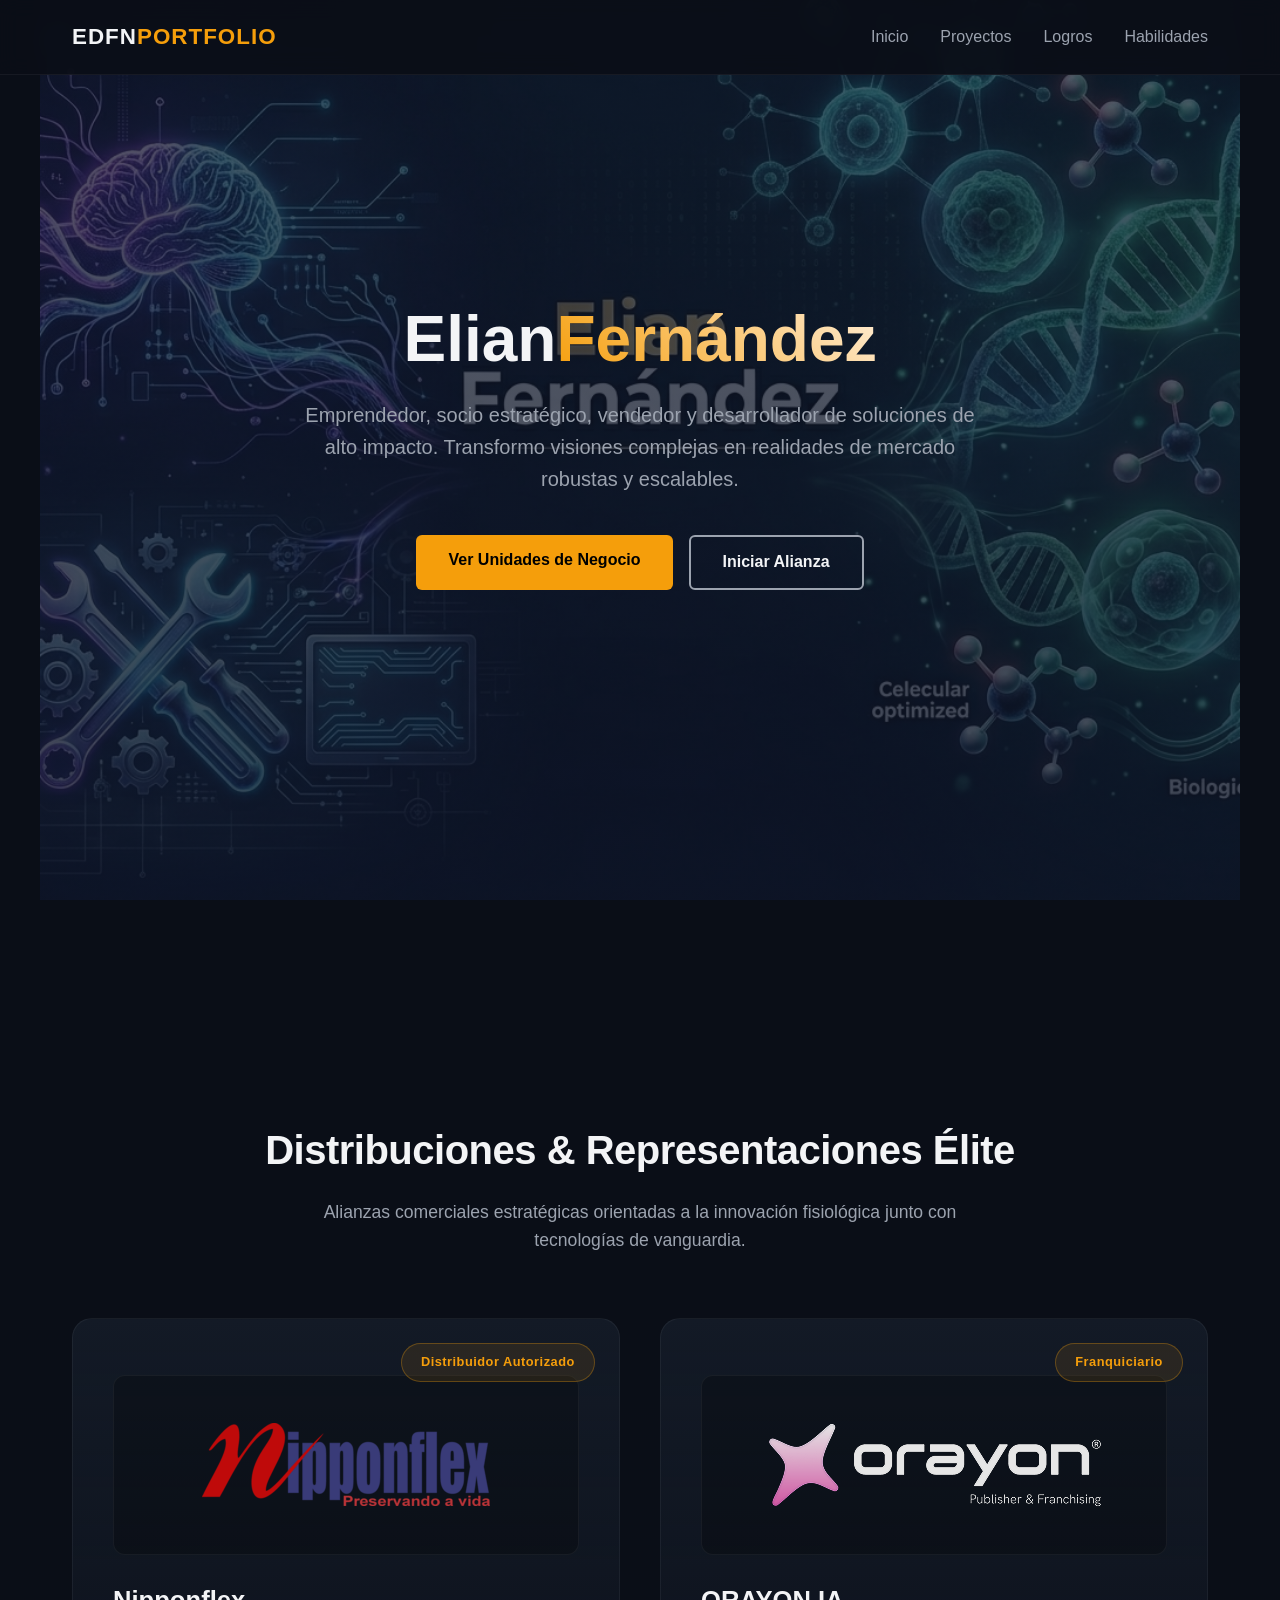
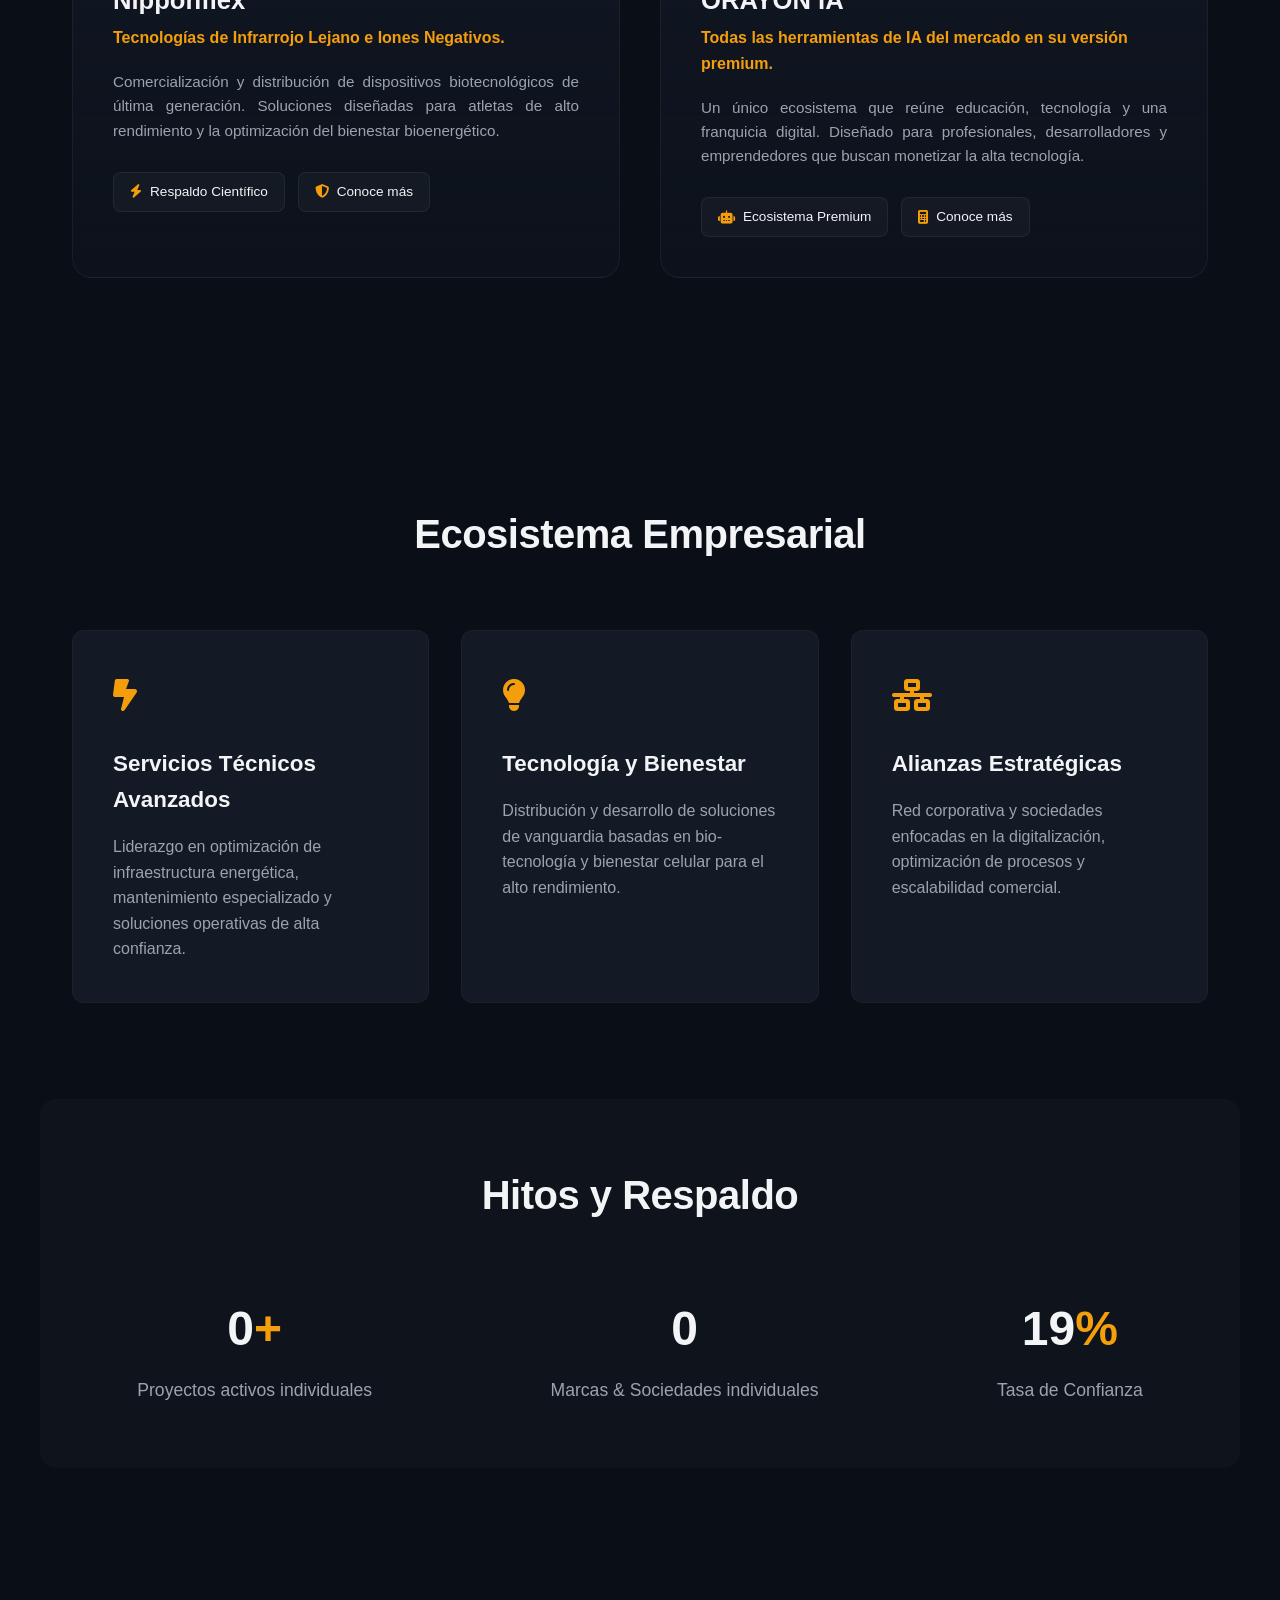
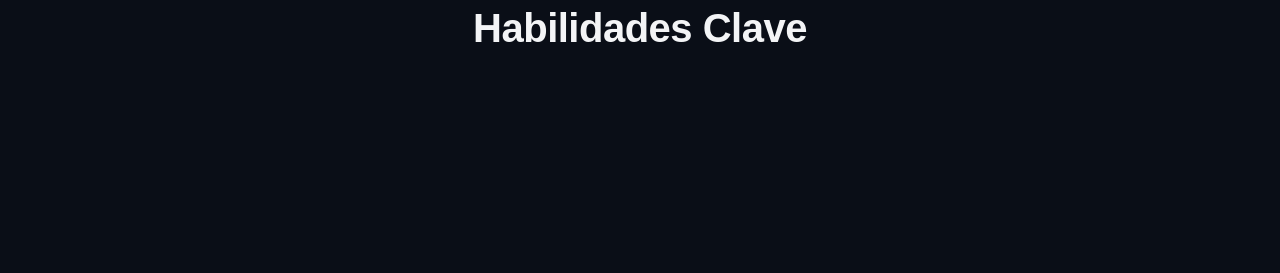
==== index.html @ 94206154 "Add files via upload" ====
<!DOCTYPE html>
<html lang="es">
<head>
    <meta charset="UTF-8">
    <meta name="viewport" content="width=device-width, initial-scale=1.0">
    <title>EDFN | INICIO</title>
    <link rel="stylesheet" href="style.css">
    <!-- Iconos confiables y limpios -->
    <link rel="stylesheet" href="https://cdnjs.cloudflare.com/ajax/libs/font-awesome/6.4.0/css/all.min.css">
</head>
<body>

    <!-- Navegación Fija -->
    <nav class="navbar">
        <div class="nav-container">
            <a href="#" class="logo">EDFN<span>PORTFOLIO</span></a>
            <ul class="nav-links">
                <li><a href="#inicio">Inicio</a></li>
                <li><a href="#proyectos">Proyectos</a></li>
                <li><a href="#logros">Logros</a></li>
                <li><a href="#habilidades">Habilidades</a></li>
            </ul>
        </div>
    </nav>

    <!-- Sección Hero (Inicio) -->
    <header id="inicio" class="hero section">
        <div class="hero-content scroll-reveal">
            <h1>Elian<span class="text-gradient">Fernández</span> </h1>
            <p>Emprendedor, socio estratégico, vendedor y desarrollador de soluciones de alto impacto. Transformo visiones complejas en realidades de mercado robustas y escalables.</p>
            <div class="hero-buttons">
                <a href="#distribuciones" class="btn btn-primary">Ver Unidades de Negocio</a>
                <a href="#contacto" class="btn btn-secondary">Iniciar Alianza</a>
            </div>
        </div>
           </header>

        <!-- Sección Distribuciones y Franquicias Corporativas -->
    <section id="distribuciones" class="section">
    <h2 class="section-title scroll-reveal">Distribuciones & Representaciones Élite</h2>
    <p class="section-subtitle scroll-reveal">Alianzas comerciales estratégicas orientadas a la innovación fisiológica junto con tecnologías de vanguardia.</p>
    
    <div class="brands-grid-horizontal">
        
        <a href="nipponflex.html" class="brand-card-premium scroll-reveal" title="Ver más sobre Nipponflex">
            <div class="brand-badge">Distribuidor Autorizado</div>
            <div class="brand-media-box">
                <img src="nipponflex logo.png" alt="Logotipo Nipponflex" class="brand-logo-img">
            </div>
            <div class="brand-content-box">
                <h3>Nipponflex</h3>
                <p class="brand-tagline">Tecnologías de Infrarrojo Lejano e Iones Negativos.</p>
                <p class="brand-description">
                    Comercialización y distribución de dispositivos biotecnológicos de última generación. Soluciones diseñadas para atletas de alto rendimiento y la optimización del bienestar bioenergético.
                </p>
                <div class="brand-features">
                    <span><i class="fa-solid fa-bolt"></i> Respaldo Científico</span>
                    <span><i class="fa-solid fa-shield-halved"></i>Conoce más</span>
                </div>
            </div>
        </a>

        <a href="orayon-ia.html" class="brand-card-premium scroll-reveal" title="Ver más sobre ORAYON IA">
            <div class="brand-badge">Franquiciario</div>
            <div class="brand-media-box">
                <img src="Orayon logo.png" alt="Logotipo ORAYON IA" class="brand-logo-img">
            </div>
            <div class="brand-content-box">
                <h3>ORAYON IA</h3>
                <p class="brand-tagline">Todas las herramientas de IA del mercado en su versión premium.</p>
                <p class="brand-description">
                    Un único ecosistema que reúne educación, tecnología y una franquicia digital. Diseñado para profesionales, desarrolladores y emprendedores que buscan monetizar la alta tecnología.
                </p>
                <div class="brand-features">
                    <span><i class="fa-solid fa-robot"></i> Ecosistema Premium</span>
                    <span><i class="fa-solid fa-calculator"></i> Conoce más</span>
                </div>
            </div>
        </a>

    </div>
</section>
 

    <!-- Sección Emprendimientos y Sociedades -->
    <section id="proyectos" class="section">
        <h2 class="section-title scroll-reveal">Ecosistema Empresarial</h2>
        <div class="grid-container">
            <div class="card scroll-reveal">
                <div class="card-icon"><i class="fa-solid fa-bolt-lightning"></i></div>
                <h3>Servicios Técnicos Avanzados</h3>
                <p>Liderazgo en optimización de infraestructura energética, mantenimiento especializado y soluciones operativas de alta confianza.</p>
            </div>
            <div class="card scroll-reveal">
                <div class="card-icon"><i class="fa-solid fa-lightbulb"></i></div>
                <h3>Tecnología y Bienestar</h3>
                <p>Distribución y desarrollo de soluciones de vanguardia basadas en bio-tecnología y bienestar celular para el alto rendimiento.</p>
            </div>
            <div class="card scroll-reveal">
                <div class="card-icon"><i class="fa-solid fa-network-wired"></i></div>
                <h3>Alianzas Estratégicas</h3>
                <p>Red corporativa y sociedades enfocadas en la digitalización, optimización de procesos y escalabilidad comercial.</p>
            </div>
        </div>
    </section>

    <!-- Sección Logros y Empresas con las que colaboras -->
    <section id="logros" class="section bg-light">
        <h2 class="section-title scroll-reveal">Hitos y Respaldo</h2>
        <div class="stats-container">
            <div class="stat-item scroll-reveal">
                <span class="stat-number" data-target="5">0</span><span class="stat-plus">+</span>
                <p>Proyectos activos individuales</p>
            </div>
            <div class="stat-item scroll-reveal">
                <span class="stat-number" data-target="3">0</span><span class="stat-plus"></span>
                <p>Marcas & Sociedades individuales</p>
            </div>
            <div class="stat-item scroll-reveal">
                <span class="stat-number" data-target="99">0</span><span class="stat-plus">%</span>
                <p>Tasa de Confianza</p>
            </div>
        </div>
    </section>

    <!-- Sección Habilidades -->
    <section id="habilidades" class="section">
        <h2 class="section-title scroll-reveal">Habilidades Clave</h2>
        <div class="skills-container">
            <div class="skill-tag scroll-reveal">Desarrollo Web Full-Stack</div>
            <div class="skill-tag scroll-reveal">Estrategia Comercial B2B</div>
            <div class="skill-tag scroll-reveal">Vendedor de productos y/o servicios</div>
            <div class="skill-tag scroll-reveal">Multiservicios domesticos</div>
        </div>
    </section>

    

    <script src="script.js"></script>
    
</body>
</html>
---- style.css ----
/* Variables de Diseño - Paleta de Poder y Confianza */
:root {
    --bg-dark: #0a0e17;       /* Azul oscuro/negro profundo (Poder) */
    --bg-card: #131a26;       /* Tarjetas */
    --accent: #f59e0b;        /* Ámbar/Dorado premium (Innovación) */
    --text-main: #f3f4f6;     /* Blanco limpio */
    --text-muted: #9ca3af;    /* Gris elegante */
    --font-family: 'Segoe UI', Tahoma, Geneva, Verdana, sans-serif;
}

* {
    margin: 0;
    padding: 0;
    box-sizing: border-box;
    scroll-behavior: smooth;
}

body {
    background-color: var(--bg-dark);
    color: var(--text-main);
    font-family: var(--font-family);
    line-height: 1.6;
    overflow-x: hidden;
}

/* Navegación */
.navbar {
    position: fixed;
    top: 0;
    width: 100%;
    background-color: rgba(10, 14, 23, 0.9);
    backdrop-filter: blur(10px);
    z-index: 1000;
    border-bottom: 1px solid rgba(255, 255, 255, 0.05);
}

.nav-container {
    max-width: 1200px;
    margin: 0 auto;
    padding: 1.2rem 2rem;
    display: flex;
    justify-content: space-between;
    align-items: center;
}

.logo {
    color: var(--text-main);
    text-decoration: none;
    font-weight: 800;
    font-size: 1.4rem;
    letter-spacing: 1px;
}

.logo span {
    color: var(--accent);
}

.nav-links {
    display: flex;
    list-style: none;
    gap: 2rem;
}

.nav-links a {
    color: var(--text-muted);
    text-decoration: none;
    font-weight: 500;
    transition: color 0.3s;
}

.nav-links a:hover {
    color: var(--accent);
}

/* Estilos de Secciones Generales */
.section {
    padding: 8rem 2rem 6rem 2rem;
    max-width: 1200px;
    margin: 0 auto;
}

.bg-light {
    background-color: rgba(255, 255, 255, 0.02);
    border-radius: 16px;
    padding: 4rem 2rem;
}

.section-title {
    text-align: center;
    font-size: 2.5rem;
    margin-bottom: 4rem;
    font-weight: 700;
    letter-spacing: -0.5px;
}

/* Hero Section */
.hero {
            height: 110vh;
            display: flex;
            align-items: center;
            justify-content: center;
            text-align: center;
            position: relative;
            background: linear-gradient(rgba(15, 23, 42, 0.7), rgba(15, 23, 42, 0.8)), 
                        url('Gemini_Generated_Image_dbe9l0dbe9l0dbe9.png');
            background-size: cover;
            background-position: center;
            background-attachment: fixed;
            padding-top: 0;
        }


.hero-content h1 {
    font-size: 4rem;
    line-height: 1.1;
    margin-bottom: 1.5rem;
    font-weight: 800;
    color: #f3f4f6;
}



.hero-content p {
    font-size: 1.25rem;
    color: var(--text-muted);
    max-width: 700px;
    margin: 0 auto 2.5rem auto;
}

.hero-buttons {
    display: flex;
    gap: 1rem;
    justify-content: center;
}

.text-gradient {
    background: linear-gradient(45deg, var(--accent), #ffedd5);
    -webkit-background-clip: text;
    -webkit-text-fill-color: transparent;
}
/* Botones */
.btn {
    padding: 0.8rem 2rem;
    font-weight: 600;
    border-radius: 6px;
    text-decoration: none;
    transition: all 0.3s ease;
}

.btn-primary {
    background-color: var(--accent);
    color: #000;
}

.btn-primary:hover {
    transform: translateY(-2px);
    box-shadow: 0 10px 20px rgba(245, 158, 11, 0.2);
}

.btn-secondary {
    border: 2px solid var(--text-muted);
    color: var(--text-main);
}

.btn-secondary:hover {
    border-color: var(--accent);
    color: var(--accent);
}

/* Grid de Emprendimientos (Cards) */
.grid-container {
    display: grid;
    grid-template-columns: repeat(auto-fit, minmax(300px, 1fr));
    gap: 2rem;
}

.card {
    background-color: var(--bg-card);
    padding: 2.5rem;
    border-radius: 12px;
    border: 1px solid rgba(255, 255, 255, 0.03);
    transition: transform 0.3s, border-color 0.3s;
}

.card:hover {
    transform: translateY(-5px);
    border-color: rgba(245, 158, 11, 0.3);
}

.card-icon {
    font-size: 2rem;
    color: var(--accent);
    margin-bottom: 1.5rem;
}

.card h3 {
    margin-bottom: 1rem;
    font-size: 1.4rem;
}

.card p {
    color: var(--text-muted);
}

/* Contadores / Logros */
.stats-container {
    display: flex;
    justify-content: space-around;
    flex-wrap: wrap;
    gap: 3rem;
    text-align: center;
}

.stat-item {
    font-size: 3rem;
    font-weight: 800;
}

.stat-plus {
    color: var(--accent);
}

.stat-item p {
    font-size: 1.1rem;
    color: var(--text-muted);
    font-weight: 400;
    margin-top: 0.5rem;
}

/* Habilidades */
.skills-container {
    display: flex;
    flex-wrap: wrap;
    gap: 1rem;
    justify-content: center;
}

.skill-tag {
    background-color: rgba(255, 255, 255, 0.05);
    padding: 0.8rem 1.5rem;
    border-radius: 50px;
    font-weight: 500;
    border: 1px solid rgba(255, 255, 255, 0.1);
}

/* --- EFECTOS DE ANIMACIÓN CON SCROLL --- */
.scroll-reveal {
    opacity: 0;
    transform: translateY(40px);
    transition: opacity 0.8s ease-out, transform 0.8s ease-out;
}

.scroll-reveal.active {
    opacity: 1;
    transform: translateY(0);
}

/* Adaptabilidad Móvil (Responsive) */
@media (max-width: 768px) {
    .nav-links {
        display: none; /* Simplificación para la primera fase */
    }
    .hero-content h1 {
        font-size: 2.5rem;
    }
    .hero-buttons {
        flex-direction: column;
    }
    .section {
        padding: 5rem 1.5rem 3rem 1.5rem;
    }
}


/* Subtítulo de Sección */
.section-subtitle {
    text-align: center;
    color: var(--text-muted);
    max-width: 700px;
    margin: -3rem auto 4rem auto;
    font-size: 1.1rem;
}

/* El Contenedor Grid (Lado a Lado) */
.brands-grid-horizontal {
    display: grid;
    grid-template-columns: repeat(2, 1fr); /* Crea exactamente 2 columnas iguales */
    gap: 2.5rem; /* Espacio elegante entre la tarjeta izquierda y derecha */
    width: 100%;
    max-width: 1200px;
    margin: 0 auto;
}

/* Tarjeta Premium Individual */
.brand-card-premium {
    background: linear-gradient(180deg, var(--bg-card) 0%, rgba(19, 26, 38, 0.3) 100%);
    border: 1px solid rgba(255, 255, 255, 0.05);
    border-radius: 20px;
    padding: 2.5rem;
    position: relative;
    display: flex;
    flex-direction: column; 
    gap: 1.8rem;
    text-decoration: none; /* Quita el subrayado de enlace por defecto */
    color: inherit;        /* Hereda los colores de texto que ya definimos */
    cursor: pointer;
    transition: border-color 0.4s, box-shadow 0.4s, transform 0.4s;
}

.brand-card-premium:hover {
    transform: translateY(-5px);
    border-color: rgba(245, 158, 11, 0.3);
    box-shadow: 0 25px 50px rgba(0, 0, 0, 0.5);
}

/* Etiqueta Flotante */
.brand-badge {
    position: absolute;
    top: 1.5rem;
    right: 1.5rem;
    background-color: rgba(245, 158, 11, 0.1);
    color: var(--accent);
    border: 1px solid rgba(245, 158, 11, 0.3);
    padding: 0.5rem 1.2rem;
    border-radius: 50px;
    font-size: 0.8rem;
    font-weight: 600;
    letter-spacing: 0.5px;
    z-index: 10;
}

/* Caja de Icono/Imagen de la Tarjeta */
.brand-media-box {
    background-color: rgba(0, 0, 0, 0.25);
    border-radius: 12px;
    display: flex;
    align-items: center;
    justify-content: center;
    height: 180px; 
    border: 1px solid rgba(255, 255, 255, 0.05);
    transition: background-color 0.3s, border-color 0.3s;
    margin-top: 1rem;
    padding: 1.5rem; /* Margen interno para que el logotipo no toque los bordes */
    overflow: hidden;
}

.brand-card-premium:hover .brand-media-box {
    background-color: rgba(0, 0, 0, 0.4);
    border-color: rgba(245, 158, 11, 0.2);
}

/* Control estricto del tamaño del logotipo (Imagen) */
.brand-logo-img {
    max-width: 100%;
    max-height: 100%;
    object-fit: contain; /* Asegura que el logo se escale proporcionalmente sin deformarse */
    filter: brightness(0.9) grayscale(20%); /* Efecto sutil premium */
    transition: filter 0.3s, transform 0.3s;
}

/* Animación del logotipo al pasar el mouse por encima de la tarjeta */
.brand-card-premium:hover .brand-logo-img {
    filter: brightness(1) grayscale(0%); /* Enciende por completo el color del logo */
    transform: scale(1.03);
}

.brand-placeholder-icon {
    font-size: 4rem;
    color: rgba(255, 255, 255, 0.12);
    transition: color 0.3s, transform 0.3s;
}

.brand-card-premium:hover .brand-placeholder-icon {
    color: var(--accent);
    transform: scale(1.05);
}

/* Textos de las Marcas */
.brand-content-box h3 {
    font-size: 1.6rem;
    font-weight: 700;
    margin-bottom: 0.5rem;
    color: var(--text-main);
    line-height: 1.3;
}

.brand-tagline {
    color: var(--accent);
    font-weight: 600;
    font-size: 1rem;
    margin-bottom: 1.2rem;
}

.brand-description {
    color: var(--text-muted);
    font-size: 0.95rem;
    line-height: 1.6;
    margin-bottom: 1.8rem;
    text-align: justify;
}

/* Características Cortas */
.brand-features {
    display: flex;
    flex-wrap: wrap;
    gap: 0.8rem;
}

.brand-features span {
    font-size: 0.85rem;
    font-weight: 500;
    background-color: rgba(255, 255, 255, 0.03);
    padding: 0.5rem 1rem;
    border-radius: 8px;
    display: flex;
    align-items: center;
    gap: 0.5rem;
    border: 1px solid rgba(255, 255, 255, 0.06);
}

.brand-features i {
    color: var(--accent);
}

/* --- ADAPTABILIDAD MÓVIL (Paso crucial para que no se rompa) --- */
@media (max-width: 992px) {
    .brands-grid-horizontal {
        grid-template-columns: 1fr; /* En tablets o celulares pasa a ser una sola columna hacia abajo */
        gap: 2rem;
    }

    .brand-card-premium {
        padding: 2rem 1.5rem 1.5rem 1.5rem;
    }
    
    .brand-badge {
        position: static; /* Deja de flotar para no encimarse en pantallas chicas */
        display: inline-block;
        align-self: flex-start;
        margin-bottom: 0.5rem;
    }

    .brand-media-box {
        margin-top: 0;
        height: 150px;
    }
}
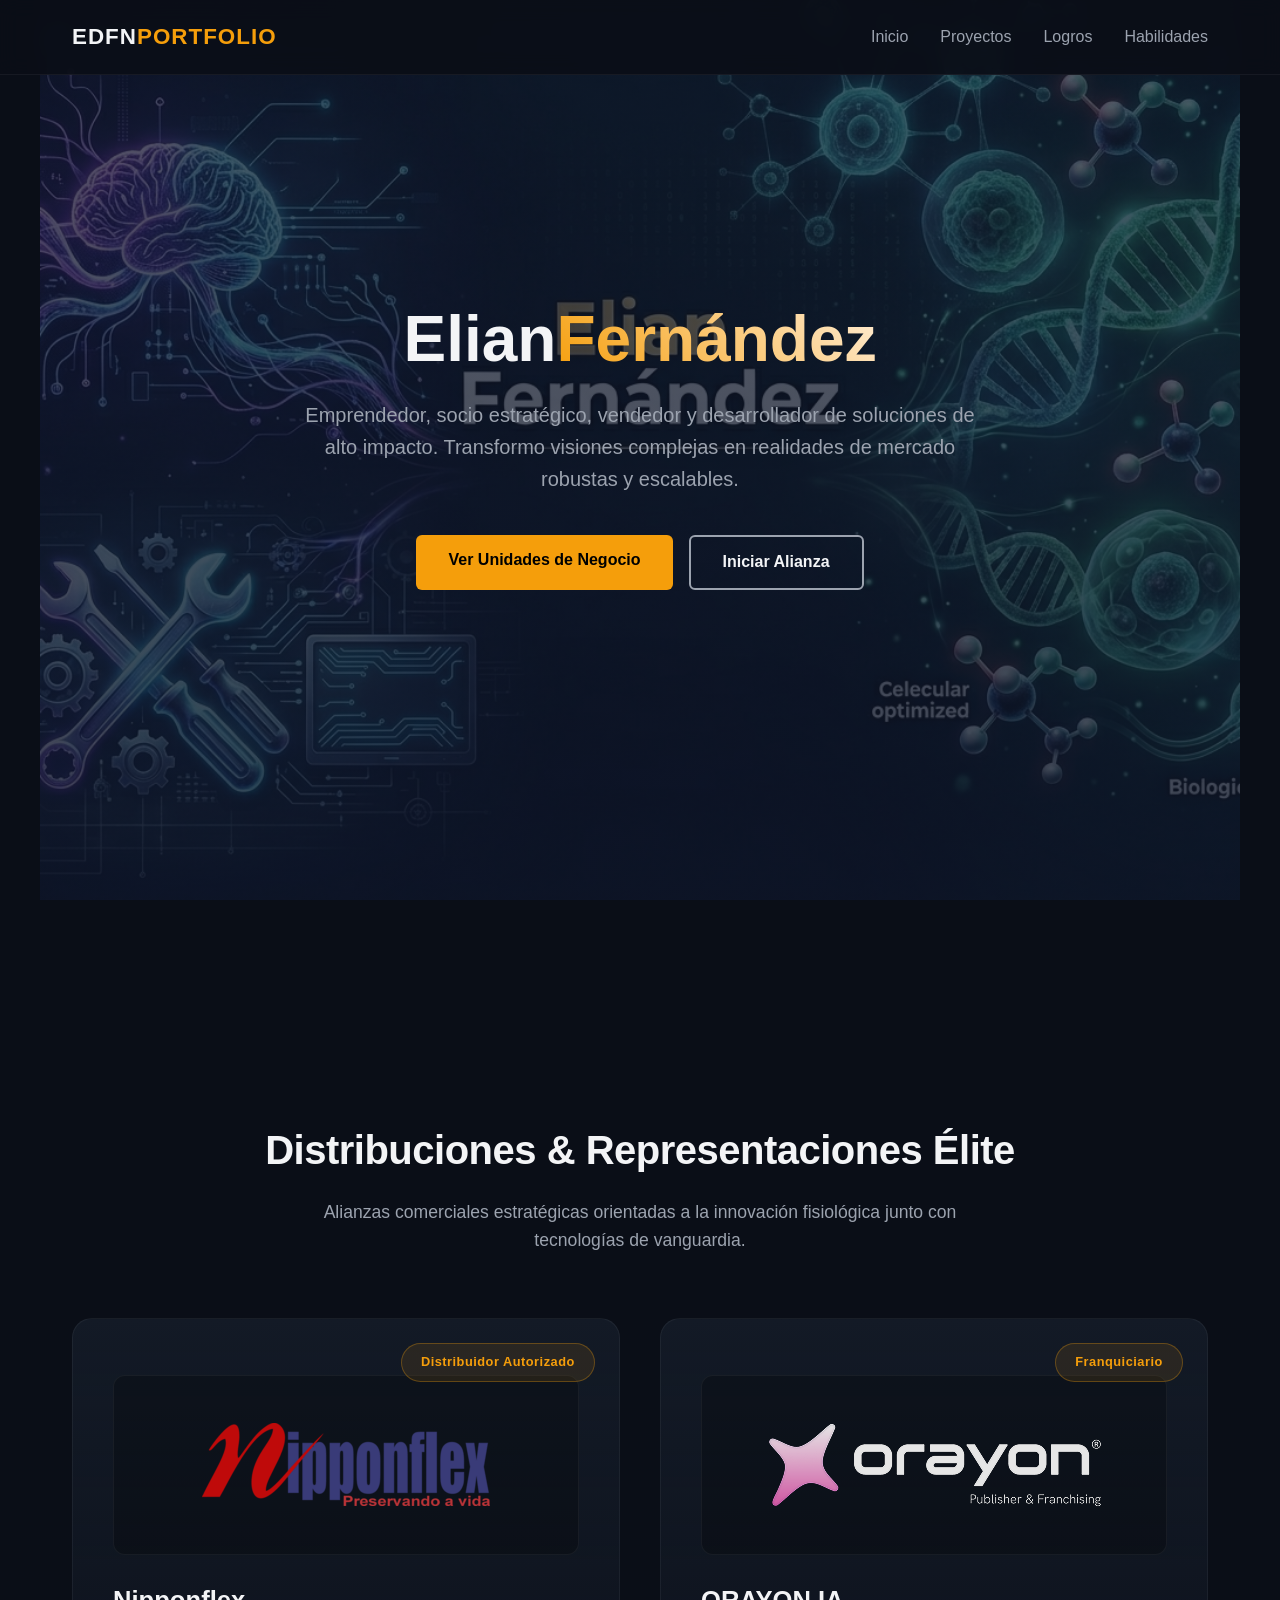
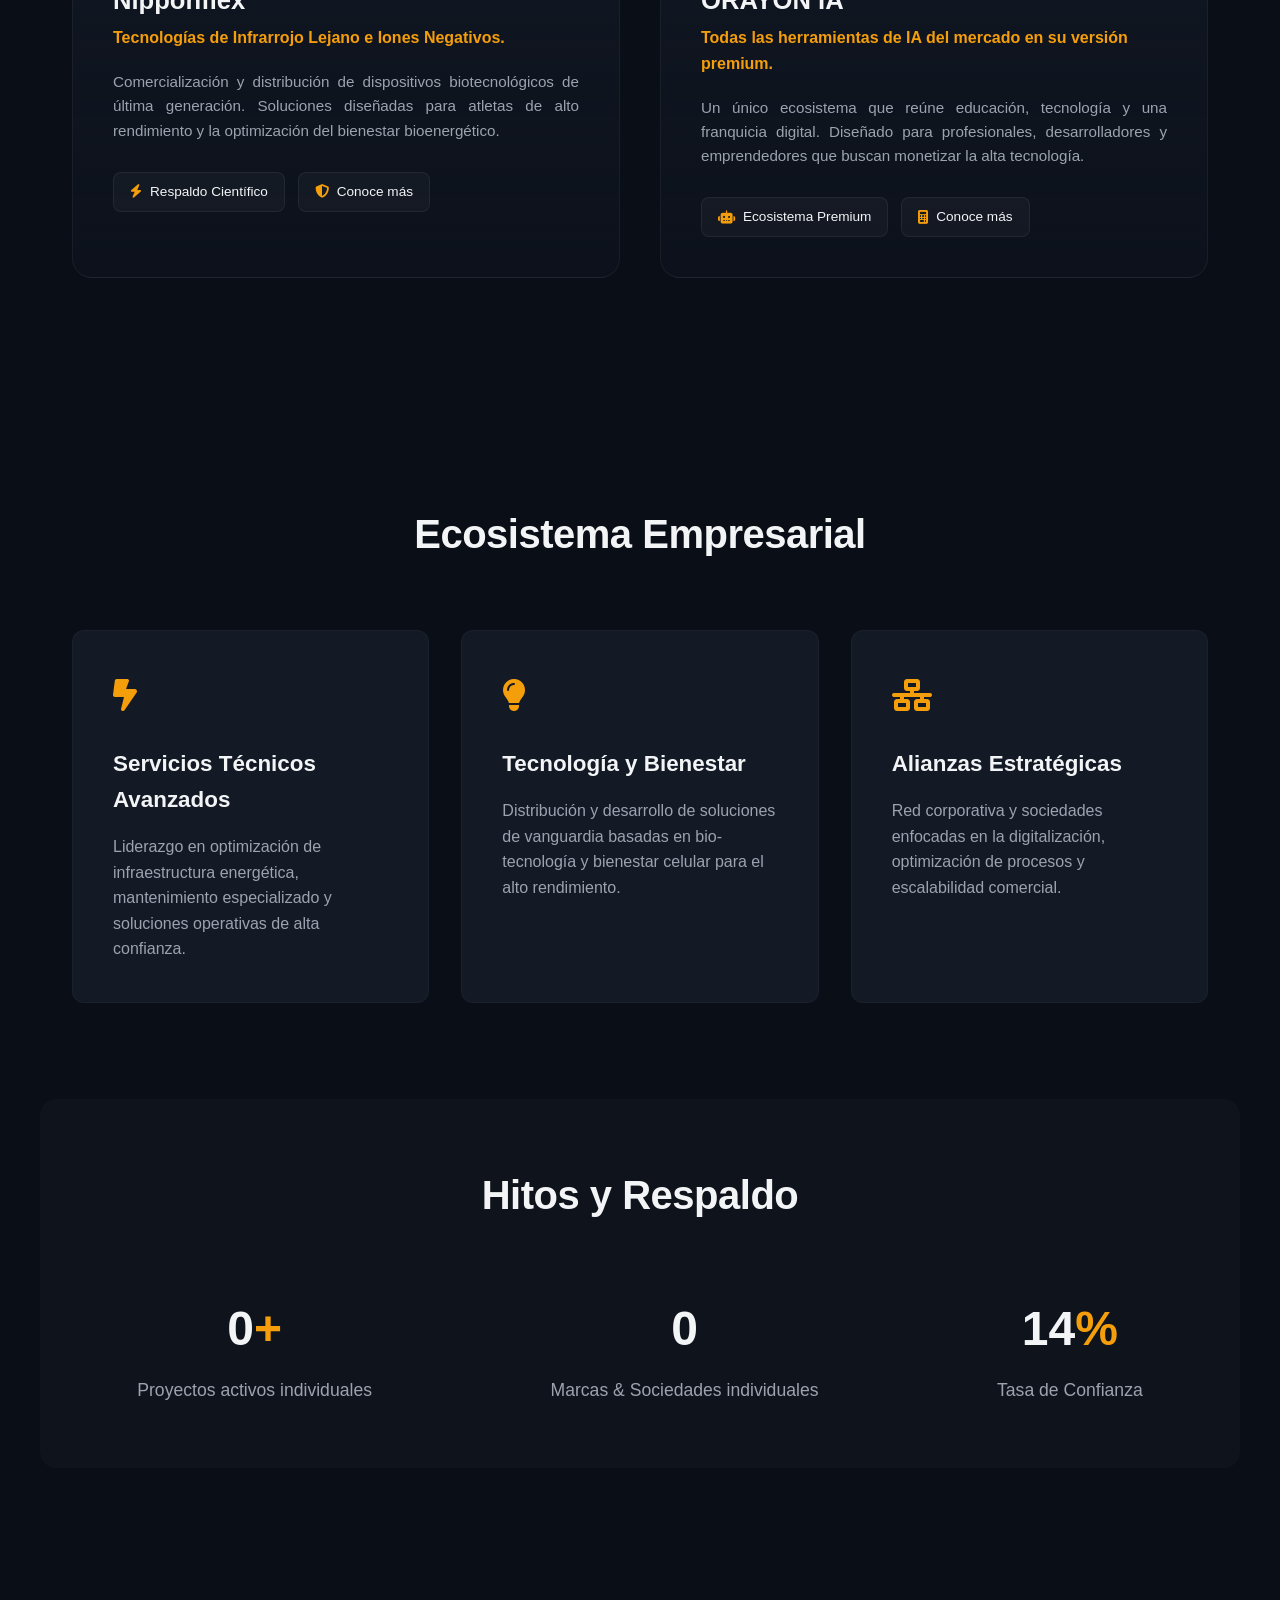
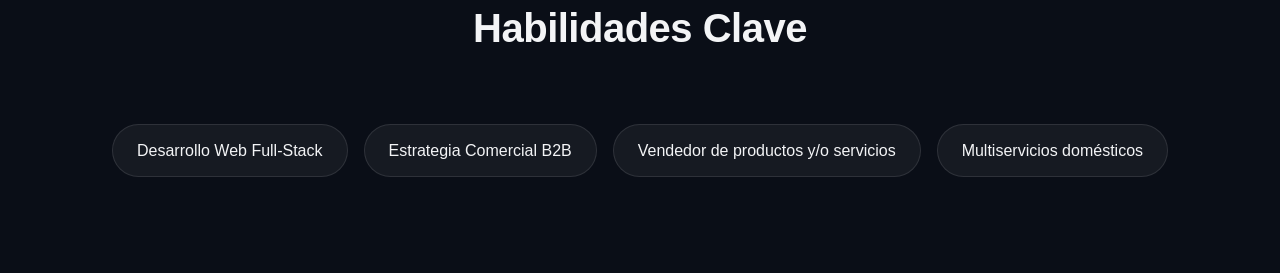
==== commit 60c9b0b7: "Update index.html" ====
--- a/index.html
+++ b/index.html
@@ -124,13 +124,13 @@
     </section>
 
     <!-- Sección Habilidades -->
-    <section id="habilidades" class="section">
-        <h2 class="section-title scroll-reveal">Habilidades Clave</h2>
+    <section id="habilidades" class="section scroll-reveal">
+        <h2 class="section-title">Habilidades Clave</h2>
         <div class="skills-container">
-            <div class="skill-tag scroll-reveal">Desarrollo Web Full-Stack</div>
-            <div class="skill-tag scroll-reveal">Estrategia Comercial B2B</div>
-            <div class="skill-tag scroll-reveal">Vendedor de productos y/o servicios</div>
-            <div class="skill-tag scroll-reveal">Multiservicios domesticos</div>
+            <div class="skill-tag">Desarrollo Web Full-Stack</div>
+            <div class="skill-tag">Estrategia Comercial B2B</div>
+            <div class="skill-tag">Vendedor de productos y/o servicios</div>
+            <div class="skill-tag">Multiservicios domésticos</div>
         </div>
     </section>
 
@@ -139,4 +139,4 @@
     <script src="script.js"></script>
     
 </body>
-</html>+</html>
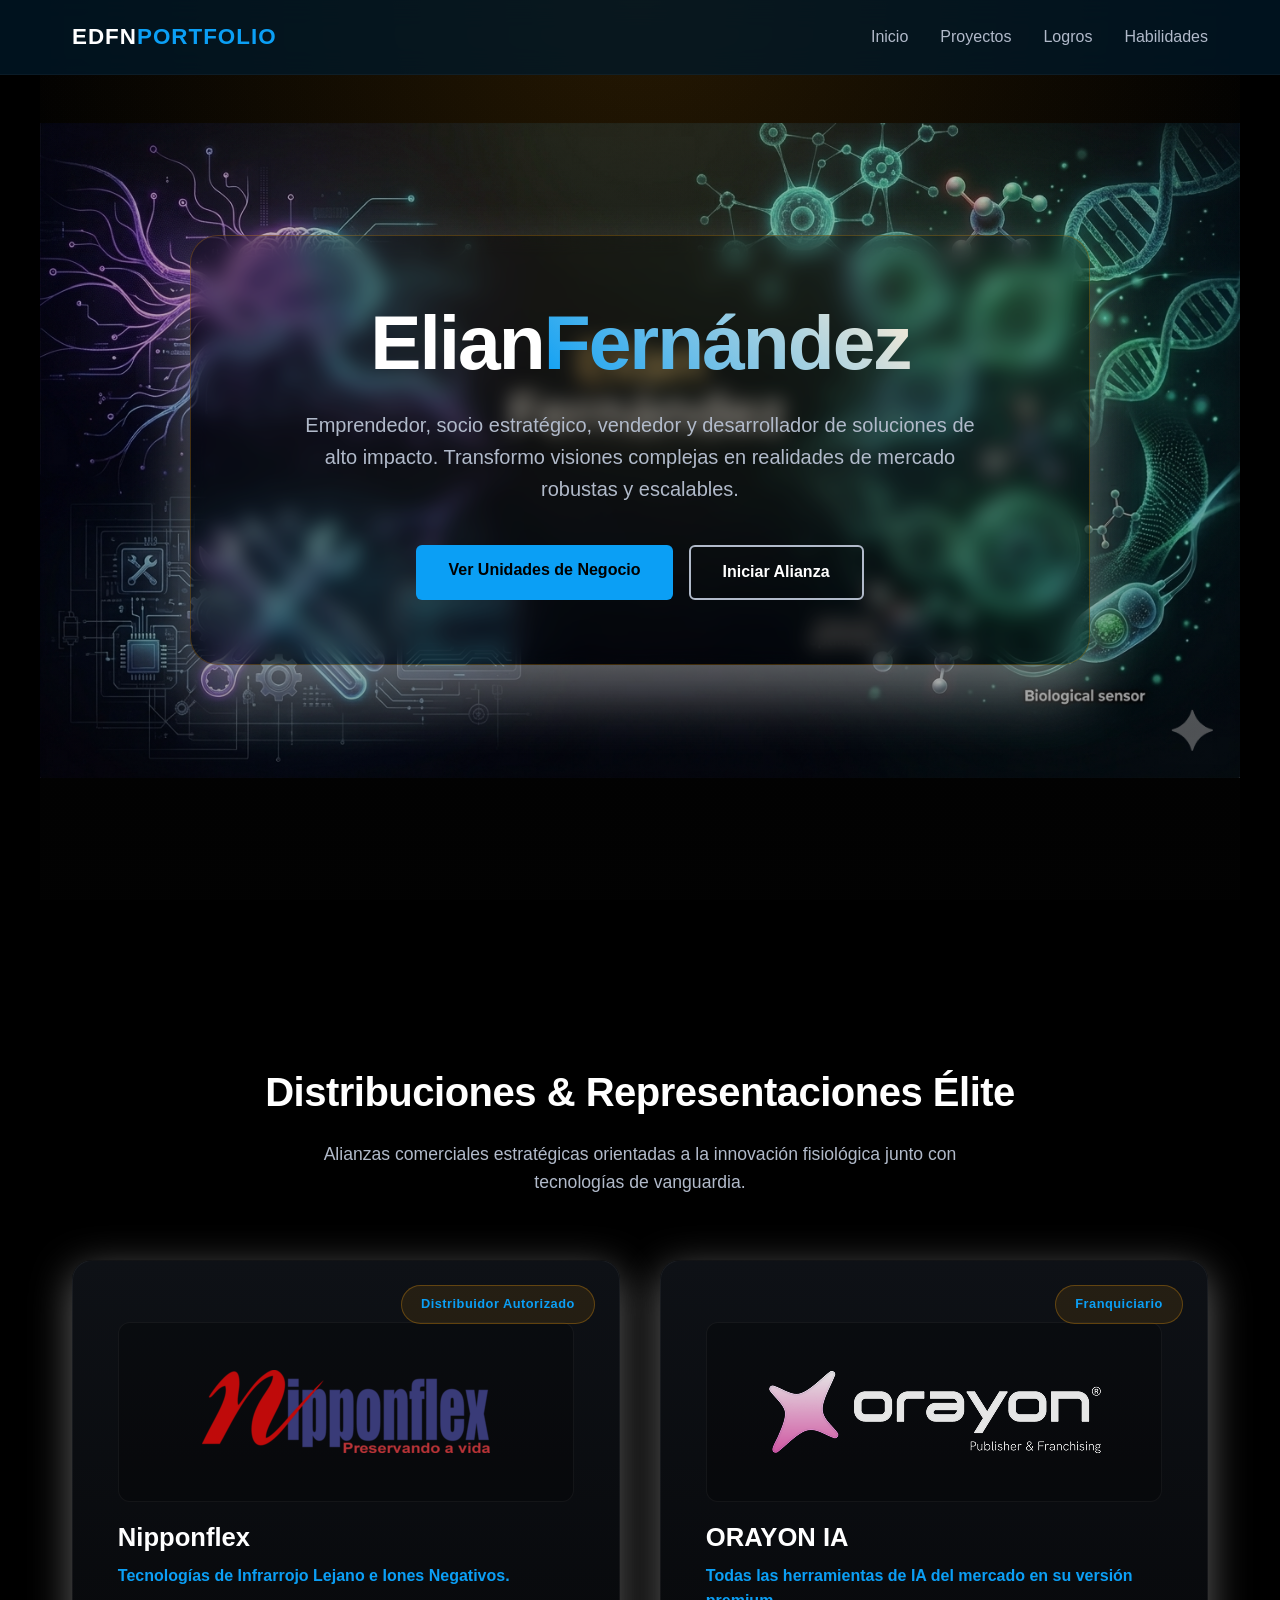
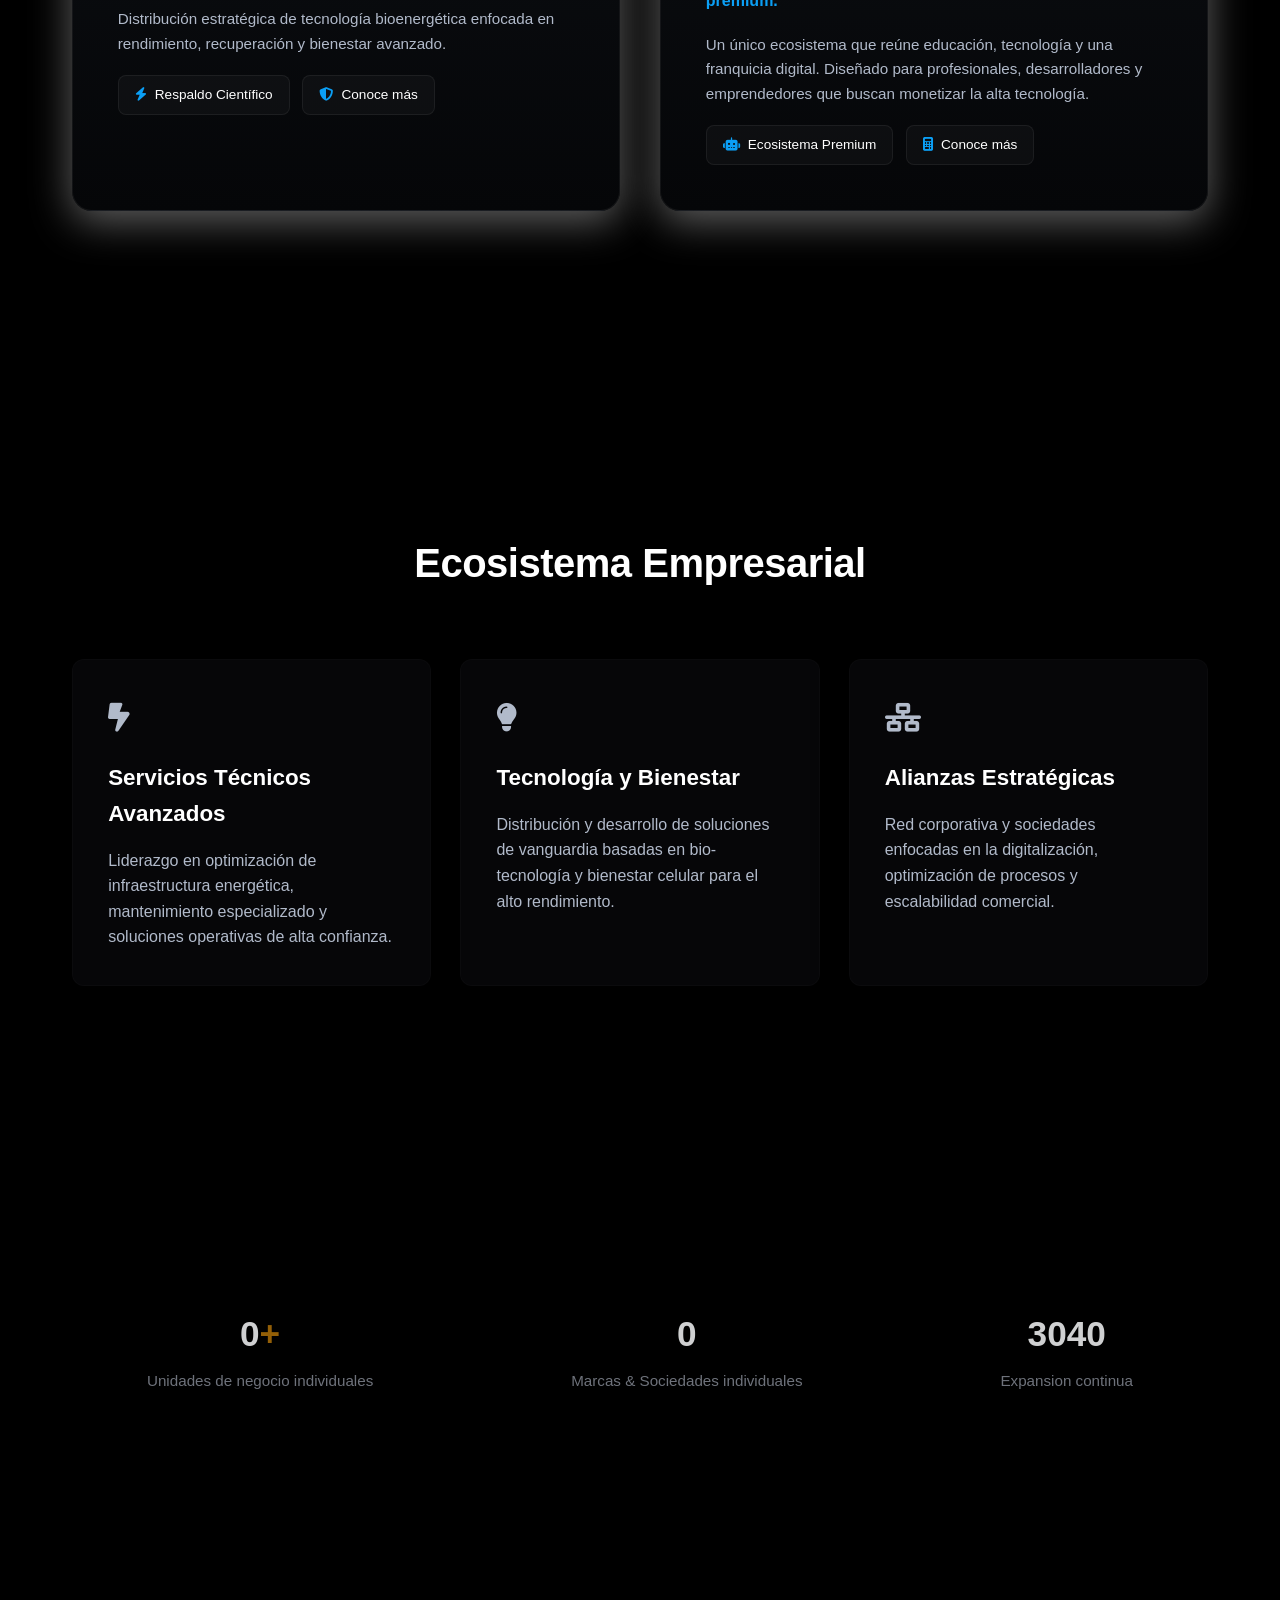
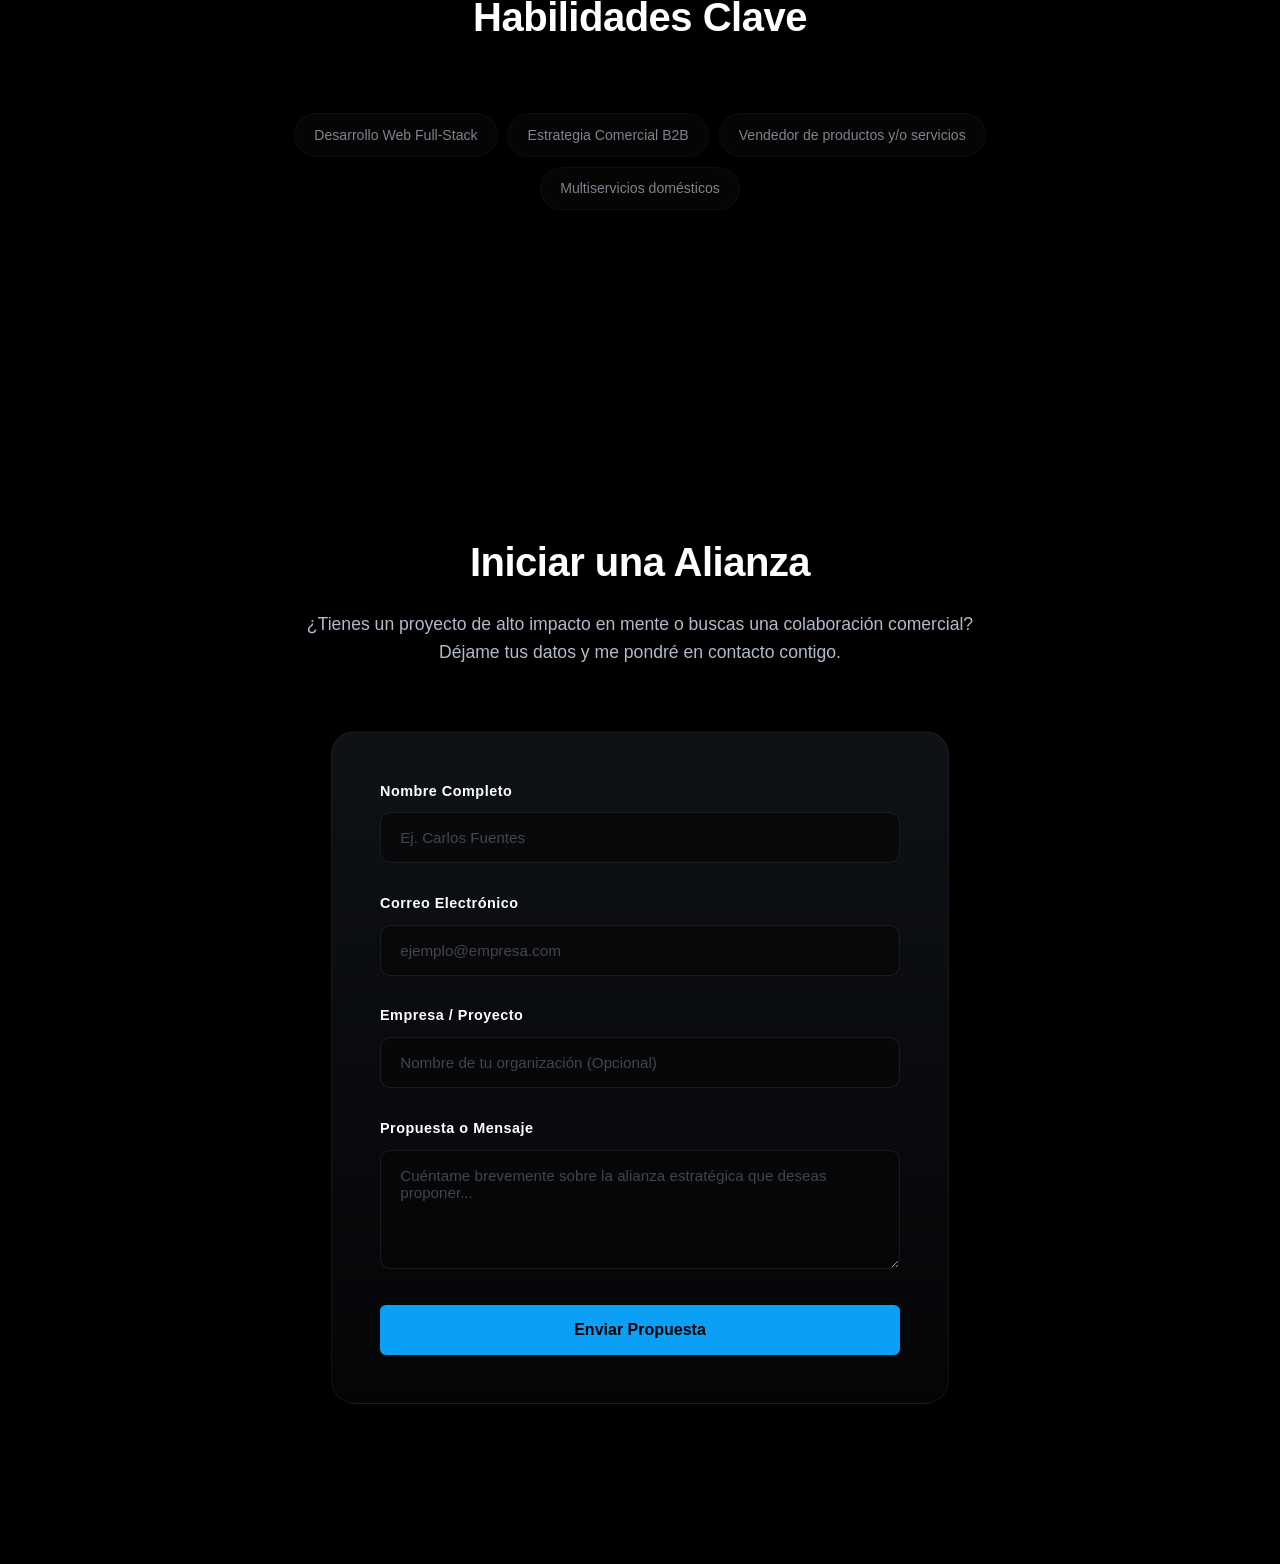
==== commit 0f206b34: "Add files via upload" ====
--- a/index.html
+++ b/index.html
@@ -51,7 +51,7 @@
                 <h3>Nipponflex</h3>
                 <p class="brand-tagline">Tecnologías de Infrarrojo Lejano e Iones Negativos.</p>
                 <p class="brand-description">
-                    Comercialización y distribución de dispositivos biotecnológicos de última generación. Soluciones diseñadas para atletas de alto rendimiento y la optimización del bienestar bioenergético.
+                    Distribución estratégica de tecnología bioenergética enfocada en rendimiento, recuperación y bienestar avanzado.
                 </p>
                 <div class="brand-features">
                     <span><i class="fa-solid fa-bolt"></i> Respaldo Científico</span>
@@ -109,22 +109,22 @@
         <h2 class="section-title scroll-reveal">Hitos y Respaldo</h2>
         <div class="stats-container">
             <div class="stat-item scroll-reveal">
-                <span class="stat-number" data-target="5">0</span><span class="stat-plus">+</span>
-                <p>Proyectos activos individuales</p>
+                <span class="stat-number" data-target="3">0</span><span class="stat-plus">+</span>
+                <p>Unidades de negocio individuales</p>
             </div>
             <div class="stat-item scroll-reveal">
                 <span class="stat-number" data-target="3">0</span><span class="stat-plus"></span>
                 <p>Marcas & Sociedades individuales</p>
             </div>
             <div class="stat-item scroll-reveal">
-                <span class="stat-number" data-target="99">0</span><span class="stat-plus">%</span>
-                <p>Tasa de Confianza</p>
+                <span class="stat-number" data-target="10000">0</span><span class="stat-plus"></span>
+                <p>Expansion continua </p>
             </div>
         </div>
     </section>
 
     <!-- Sección Habilidades -->
-    <section id="habilidades" class="section scroll-reveal">
+   <section id="habilidades" class="section scroll-reveal">
         <h2 class="section-title">Habilidades Clave</h2>
         <div class="skills-container">
             <div class="skill-tag">Desarrollo Web Full-Stack</div>
@@ -134,9 +134,40 @@
         </div>
     </section>
 
+    <section id="contacto" class="section scroll-reveal">
+        <h2 class="section-title">Iniciar una Alianza</h2>
+        <p class="section-subtitle">¿Tienes un proyecto de alto impacto en mente o buscas una colaboración comercial? Déjame tus datos y me pondré en contacto contigo.</p>
+        
+        <div class="contact-container">
+            <form class="contact-form" action="#" method="POST">
+                <div class="form-group">
+                    <label for="nombre">Nombre Completo</label>
+                    <input type="text" id="nombre" name="nombre" placeholder="Ej. Carlos Fuentes" required>
+                </div>
+                
+                <div class="form-group">
+                    <label for="correo">Correo Electrónico</label>
+                    <input type="email" id="correo" name="correo" placeholder="ejemplo@empresa.com" required>
+                </div>
+                
+                <div class="form-group">
+                    <label for="empresa">Empresa / Proyecto</label>
+                    <input type="text" id="empresa" name="empresa" placeholder="Nombre de tu organización (Opcional)">
+                </div>
+                
+                <div class="form-group">
+                    <label for="mensaje">Propuesta o Mensaje</label>
+                    <textarea id="mensaje" name="mensaje" rows="5" placeholder="Cuéntame brevemente sobre la alianza estratégica que deseas proponer..." required></textarea>
+                </div>
+                
+                <button type="submit" class="btn btn-primary btn-submit">Enviar Propuesta</button>
+            </form>
+        </div>
+    </section>
+
     
 
     <script src="script.js"></script>
     
 </body>
-</html>
+</html>
--- a/style.css
+++ b/style.css
@@ -1,11 +1,13 @@
-/* Variables de Diseño - Paleta de Poder y Confianza */
+/* ==========================================================================
+   Variables de Diseño - Paleta de Poder y Confianza
+   ========================================================================== */
 :root {
-    --bg-dark: #0a0e17;       /* Azul oscuro/negro profundo (Poder) */
-    --bg-card: #131a26;       /* Tarjetas */
-    --accent: #f59e0b;        /* Ámbar/Dorado premium (Innovación) */
-    --text-main: #f3f4f6;     /* Blanco limpio */
-    --text-muted: #9ca3af;    /* Gris elegante */
-    --font-family: 'Segoe UI', Tahoma, Geneva, Verdana, sans-serif;
+    --bg-dark: #000000;
+    --bg-card: #6b4141;
+    --accent: #0b9ff5;        /* Ámbar/Dorado premium (Innovación) */
+    --text-main: #ffffff;     /* Blanco limpio */
+    --text-muted: #b1baca;    /* Gris elegante */
+    --font-family: 'Inter', sans-serif;
 }
 
 * {
@@ -23,15 +25,17 @@
     overflow-x: hidden;
 }
 
-/* Navegación */
+/* ==========================================================================
+   Navegación
+   ========================================================================== */
 .navbar {
     position: fixed;
     top: 0;
     width: 100%;
-    background-color: rgba(10, 14, 23, 0.9);
-    backdrop-filter: blur(10px);
     z-index: 1000;
-    border-bottom: 1px solid rgba(255, 255, 255, 0.05);
+    background: rgba(0, 24, 41, 0.75);
+    backdrop-filter: blur(14px);
+    border-bottom: 1px solid rgba(255, 255, 255, 0.04);
 }
 
 .nav-container {
@@ -65,24 +69,26 @@
     color: var(--text-muted);
     text-decoration: none;
     font-weight: 500;
-    transition: color 0.3s;
+    transition: transform .4s cubic-bezier(.16,1,.3,1), border-color .4s, background-color .4s, color .3s;
 }
 
 .nav-links a:hover {
     color: var(--accent);
 }
 
-/* Estilos de Secciones Generales */
+/* ==========================================================================
+   Estilos de Secciones Generales
+   ========================================================================== */
 .section {
-    padding: 8rem 2rem 6rem 2rem;
+    padding: 10rem 2rem;
     max-width: 1200px;
     margin: 0 auto;
 }
 
 .bg-light {
-    background-color: rgba(255, 255, 255, 0.02);
-    border-radius: 16px;
-    padding: 4rem 2rem;
+    background-color: transparent; /* Eliminamos el contenedor ruidoso */
+    border-radius: 0;
+    padding: 2rem 2rem;
 }
 
 .section-title {
@@ -93,186 +99,6 @@
     letter-spacing: -0.5px;
 }
 
-/* Hero Section */
-.hero {
-            height: 110vh;
-            display: flex;
-            align-items: center;
-            justify-content: center;
-            text-align: center;
-            position: relative;
-            background: linear-gradient(rgba(15, 23, 42, 0.7), rgba(15, 23, 42, 0.8)), 
-                        url('Gemini_Generated_Image_dbe9l0dbe9l0dbe9.png');
-            background-size: cover;
-            background-position: center;
-            background-attachment: fixed;
-            padding-top: 0;
-        }
-
-
-.hero-content h1 {
-    font-size: 4rem;
-    line-height: 1.1;
-    margin-bottom: 1.5rem;
-    font-weight: 800;
-    color: #f3f4f6;
-}
-
-
-
-.hero-content p {
-    font-size: 1.25rem;
-    color: var(--text-muted);
-    max-width: 700px;
-    margin: 0 auto 2.5rem auto;
-}
-
-.hero-buttons {
-    display: flex;
-    gap: 1rem;
-    justify-content: center;
-}
-
-.text-gradient {
-    background: linear-gradient(45deg, var(--accent), #ffedd5);
-    -webkit-background-clip: text;
-    -webkit-text-fill-color: transparent;
-}
-/* Botones */
-.btn {
-    padding: 0.8rem 2rem;
-    font-weight: 600;
-    border-radius: 6px;
-    text-decoration: none;
-    transition: all 0.3s ease;
-}
-
-.btn-primary {
-    background-color: var(--accent);
-    color: #000;
-}
-
-.btn-primary:hover {
-    transform: translateY(-2px);
-    box-shadow: 0 10px 20px rgba(245, 158, 11, 0.2);
-}
-
-.btn-secondary {
-    border: 2px solid var(--text-muted);
-    color: var(--text-main);
-}
-
-.btn-secondary:hover {
-    border-color: var(--accent);
-    color: var(--accent);
-}
-
-/* Grid de Emprendimientos (Cards) */
-.grid-container {
-    display: grid;
-    grid-template-columns: repeat(auto-fit, minmax(300px, 1fr));
-    gap: 2rem;
-}
-
-.card {
-    background-color: var(--bg-card);
-    padding: 2.5rem;
-    border-radius: 12px;
-    border: 1px solid rgba(255, 255, 255, 0.03);
-    transition: transform 0.3s, border-color 0.3s;
-}
-
-.card:hover {
-    transform: translateY(-5px);
-    border-color: rgba(245, 158, 11, 0.3);
-}
-
-.card-icon {
-    font-size: 2rem;
-    color: var(--accent);
-    margin-bottom: 1.5rem;
-}
-
-.card h3 {
-    margin-bottom: 1rem;
-    font-size: 1.4rem;
-}
-
-.card p {
-    color: var(--text-muted);
-}
-
-/* Contadores / Logros */
-.stats-container {
-    display: flex;
-    justify-content: space-around;
-    flex-wrap: wrap;
-    gap: 3rem;
-    text-align: center;
-}
-
-.stat-item {
-    font-size: 3rem;
-    font-weight: 800;
-}
-
-.stat-plus {
-    color: var(--accent);
-}
-
-.stat-item p {
-    font-size: 1.1rem;
-    color: var(--text-muted);
-    font-weight: 400;
-    margin-top: 0.5rem;
-}
-
-/* Habilidades */
-.skills-container {
-    display: flex;
-    flex-wrap: wrap;
-    gap: 1rem;
-    justify-content: center;
-}
-
-.skill-tag {
-    background-color: rgba(255, 255, 255, 0.05);
-    padding: 0.8rem 1.5rem;
-    border-radius: 50px;
-    font-weight: 500;
-    border: 1px solid rgba(255, 255, 255, 0.1);
-}
-
-/* --- EFECTOS DE ANIMACIÓN CON SCROLL --- */
-.scroll-reveal {
-    opacity: 0;
-    transform: translateY(40px);
-    transition: opacity 0.8s ease-out, transform 0.8s ease-out;
-}
-
-.scroll-reveal.active {
-    opacity: 1;
-    transform: translateY(0);
-}
-
-/* Adaptabilidad Móvil (Responsive) */
-@media (max-width: 768px) {
-    .nav-links {
-        display: none; /* Simplificación para la primera fase */
-    }
-    .hero-content h1 {
-        font-size: 2.5rem;
-    }
-    .hero-buttons {
-        flex-direction: column;
-    }
-    .section {
-        padding: 5rem 1.5rem 3rem 1.5rem;
-    }
-}
-
-
-/* Subtítulo de Sección */
 .section-subtitle {
     text-align: center;
     color: var(--text-muted);
@@ -281,39 +107,155 @@
     font-size: 1.1rem;
 }
 
-/* El Contenedor Grid (Lado a Lado) */
+/* ==========================================================================
+   NIVEL 1: Hero Section (Escritorio Base)
+   ========================================================================== */
+.hero {
+    min-height: 100vh;
+    display: flex;
+    align-items: center;
+    justify-content: center;
+    text-align: center;
+    position: relative;
+    background-color: var(--bg-dark); 
+    background-image: 
+        linear-gradient(
+            rgba(5, 5, 5, 0.20), /* 🌟 Bajamos de 0.75 a 0.40 para que la imagen brille más */
+            rgba(5, 5, 5, 0.45)  /* 🌟 Bajamos de 0.90 a 0.65 para aclarar la parte baja */
+        ),
+        url('Gemini_Generated_Image_dbe9l0dbe9l0dbe9.png');
+    background-size: contain;       
+    background-position: center;    
+    background-repeat: no-repeat;   
+    overflow: hidden;
+}
+
+.hero::before {
+    content: '';
+    position: absolute;
+    inset: 0;
+    background: radial-gradient(circle at top, rgba(245, 158, 11, 0.15), transparent 60%);
+    pointer-events: none;
+}
+
+.hero-content {
+    position: relative;
+    z-index: 2;
+    background: rgba(5, 5, 5, 0.20); 
+    border: 1px solid rgba(245, 158, 11, 0.25);
+    backdrop-filter: blur(10px);
+    -webkit-backdrop-filter: blur(10px);
+    padding: 4rem;
+    border-radius: 28px;
+    max-width: 900px;
+    width: 90%; 
+    box-shadow: 0 30px 60px rgba(202, 202, 202, 0.473);
+}
+
+.hero-content h1 {
+    font-size: clamp(2.5rem, 6vw, 5.2rem); 
+    font-weight: 900;
+    line-height: 1.1;
+    letter-spacing: -2px;
+    margin-bottom: 1.5rem;
+}
+
+.hero-content p {
+    font-size: 1.25rem;
+    color: var(--text-muted);
+    max-width: 700px;
+    margin: 0 auto 2.5rem auto;
+}
+
+.hero-buttons {
+    display: flex;
+    gap: 1rem;
+    justify-content: center;
+}
+
+.text-gradient {
+    background: linear-gradient(45deg, var(--accent), #ffedd5);
+    -webkit-background-clip: text;
+    -webkit-text-fill-color: transparent;
+}
+
+/* --- Botones --- */
+.btn {
+    padding: 0.8rem 2rem;
+    font-weight: 600;
+    border-radius: 6px;
+    text-decoration: none;
+    transition: transform .4s cubic-bezier(.16,1,.3,1), border-color .4s, background-color .4s, color .3s;
+}
+
+.btn-primary {
+    background-color: var(--accent);
+    color: #000;
+}
+
+.btn-primary:hover {
+    transform: translateY(-2px);
+    box-shadow: 0 10px 20px rgba(245, 158, 11, 0.2);
+}
+
+.btn-secondary {
+    border: 2px solid var(--text-muted);
+    color: var(--text-main);
+}
+
+.btn-secondary:hover {
+    border-color: var(--accent);
+    color: var(--accent);
+}
+
+/* ==========================================================================
+   NIVEL 2: Seccion Marcas (Grid Horizontal - Escritorio)
+   ========================================================================== */
 .brands-grid-horizontal {
     display: grid;
-    grid-template-columns: repeat(2, 1fr); /* Crea exactamente 2 columnas iguales */
-    gap: 2.5rem; /* Espacio elegante entre la tarjeta izquierda y derecha */
+    grid-template-columns: repeat(2, 1fr); 
+    gap: 2.5rem; 
     width: 100%;
     max-width: 1200px;
     margin: 0 auto;
 }
 
-/* Tarjeta Premium Individual */
 .brand-card-premium {
-    background: linear-gradient(180deg, var(--bg-card) 0%, rgba(19, 26, 38, 0.3) 100%);
+    background: linear-gradient(180deg, #0e1116 0%, rgba(10, 12, 16, 0.5) 100%);
     border: 1px solid rgba(255, 255, 255, 0.05);
     border-radius: 20px;
-    padding: 2.5rem;
+    padding: 2.8rem;
     position: relative;
     display: flex;
     flex-direction: column; 
-    gap: 1.8rem;
-    text-decoration: none; /* Quita el subrayado de enlace por defecto */
-    color: inherit;        /* Hereda los colores de texto que ya definimos */
+    gap: 1.2rem;
+    text-decoration: none;
+    color: inherit;
     cursor: pointer;
-    transition: border-color 0.4s, box-shadow 0.4s, transform 0.4s;
+    transition: border-color 0.4s, box-shadow 0.6s, transform 0.4s;
+    overflow: hidden;
+     box-shadow: 0 10px 40px rgba(202, 202, 202, 0.473);
+}
+
+.brand-card-premium::before {
+    content: '';
+    position: absolute;
+    inset: 0;
+    background: linear-gradient(135deg, rgba(245, 158, 11, 0.08), transparent 30%);
+    opacity: 0;
+    transition: .4s;
 }
 
 .brand-card-premium:hover {
     transform: translateY(-5px);
-    border-color: rgba(245, 158, 11, 0.3);
-    box-shadow: 0 25px 50px rgba(0, 0, 0, 0.5);
-}
-
-/* Etiqueta Flotante */
+    border-color: rgba(245, 158, 11, 0.4);
+    box-shadow: 0 35px 70px rgba(202, 202, 202, 0.473);
+}
+
+.brand-card-premium:hover::before {
+    opacity: 1;
+}
+
 .brand-badge {
     position: absolute;
     top: 1.5rem;
@@ -329,7 +271,6 @@
     z-index: 10;
 }
 
-/* Caja de Icono/Imagen de la Tarjeta */
 .brand-media-box {
     background-color: rgba(0, 0, 0, 0.25);
     border-radius: 12px;
@@ -340,7 +281,7 @@
     border: 1px solid rgba(255, 255, 255, 0.05);
     transition: background-color 0.3s, border-color 0.3s;
     margin-top: 1rem;
-    padding: 1.5rem; /* Margen interno para que el logotipo no toque los bordes */
+    padding: 1.5rem; 
     overflow: hidden;
 }
 
@@ -349,18 +290,16 @@
     border-color: rgba(245, 158, 11, 0.2);
 }
 
-/* Control estricto del tamaño del logotipo (Imagen) */
 .brand-logo-img {
     max-width: 100%;
     max-height: 100%;
-    object-fit: contain; /* Asegura que el logo se escale proporcionalmente sin deformarse */
-    filter: brightness(0.9) grayscale(20%); /* Efecto sutil premium */
+    object-fit: contain;
+    filter: brightness(0.9) grayscale(20%);
     transition: filter 0.3s, transform 0.3s;
 }
 
-/* Animación del logotipo al pasar el mouse por encima de la tarjeta */
 .brand-card-premium:hover .brand-logo-img {
-    filter: brightness(1) grayscale(0%); /* Enciende por completo el color del logo */
+    filter: brightness(1) grayscale(0%);
     transform: scale(1.03);
 }
 
@@ -375,7 +314,6 @@
     transform: scale(1.05);
 }
 
-/* Textos de las Marcas */
 .brand-content-box h3 {
     font-size: 1.6rem;
     font-weight: 700;
@@ -395,11 +333,10 @@
     color: var(--text-muted);
     font-size: 0.95rem;
     line-height: 1.6;
-    margin-bottom: 1.8rem;
-    text-align: justify;
-}
-
-/* Características Cortas */
+    margin-bottom: 1.2rem;
+    text-align: left;
+}
+
 .brand-features {
     display: flex;
     flex-wrap: wrap;
@@ -422,26 +359,355 @@
     color: var(--accent);
 }
 
-/* --- ADAPTABILIDAD MÓVIL (Paso crucial para que no se rompa) --- */
+/* ==========================================================================
+   NIVEL 3: Grid de Emprendimientos (Cards Secundaria)
+   ========================================================================== */
+.grid-container {
+    display: grid;
+    grid-template-columns: repeat(auto-fit, minmax(300px, 1fr));
+    gap: 1.8rem;
+}
+
+.card {
+    background-color: rgba(15, 17, 21, 0.4); 
+    padding: 2.2rem;
+    border-radius: 12px;
+    border: 1px solid rgba(255, 255, 255, 0.02); 
+    transition: transform .4s cubic-bezier(.16,1,.3,1), border-color .4s, background-color .4s;
+}
+
+.card-icon {
+    font-size: 1.8rem;
+    color: var(--text-muted); 
+    margin-bottom: 1.2rem;
+    transition: color 0.3s ease;
+}
+
+.card:hover {
+    transform: translateY(-3px);
+    background-color: #0f1115;
+    border-color: rgba(255, 255, 255, 0.1); 
+}
+
+.card:hover .card-icon {
+    color: var(--text-main); 
+}
+
+.card h3 {
+    margin-bottom: 1rem;
+    font-size: 1.4rem;
+}
+
+.card p {
+    color: var(--text-muted);
+}
+
+/* ==========================================================================
+   NIVEL 4: Contadores / Logros (Stats)
+   ========================================================================== */
+.stats-container {
+    display: flex;
+    justify-content: space-around;
+    flex-wrap: wrap;
+    gap: 3rem;
+    text-align: center;
+}
+
+.stat-item {
+    font-size: 2.2rem; 
+    font-weight: 700;
+    color: rgba(243, 244, 246, 0.85); 
+}
+
+.stat-plus {
+    color: rgba(245, 158, 11, 0.6); 
+}
+
+.stat-item p {
+    font-size: 0.95rem; 
+    color: rgba(156, 163, 175, 0.7);
+    font-weight: 400;
+    margin-top: 0.4rem;
+}
+
+/* ==========================================================================
+   NIVEL 5: Habilidades (Skills)
+   ========================================================================== */
+.skills-container {
+    display: flex;
+    flex-wrap: wrap;
+    gap: 0.6rem;
+    justify-content: center;
+    max-width: 700px; 
+    margin: 0 auto;
+}
+
+.skill-tag {
+    background-color: rgba(255, 255, 255, 0.02); 
+    padding: 0.6rem 1.2rem;
+    border-radius: 50px;
+    font-size: 0.88rem; 
+    color: rgba(156, 163, 175, 0.8);
+    font-weight: 400;
+    border: 1px solid rgba(255, 255, 255, 0.03);
+    transition: all 0.3s ease;
+}
+
+.skill-tag:hover {
+    background-color: rgba(255, 255, 255, 0.05);
+    color: var(--text-main);
+    border-color: rgba(255, 255, 255, 0.1);
+}
+
+/* --- EFECTOS DE ANIMACIÓN CON SCROLL --- */
+.scroll-reveal {
+    opacity: 0;
+    transform: translateY(40px);
+    transition: opacity 0.8s ease-out, transform 0.8s ease-out;
+}
+
+.scroll-reveal.active {
+    opacity: 1;
+    transform: translateY(0);
+}
+
+
+/* ==========================================================================
+   MEDIA QUERIES (Se ubican estrictamente al final del archivo)
+   ========================================================================== */
+
+/* --- TABLETS Y LAPTOPS PEQUEÑAS (992px) --- */
 @media (max-width: 992px) {
     .brands-grid-horizontal {
-        grid-template-columns: 1fr; /* En tablets o celulares pasa a ser una sola columna hacia abajo */
-        gap: 2rem;
+        grid-template-columns: 1fr;
+        gap: 2.5rem;
+        max-width: 650px; 
+        margin: 0 auto;
     }
 
     .brand-card-premium {
-        padding: 2rem 1.5rem 1.5rem 1.5rem;
+        padding: 2.2rem 2rem;
+        border-radius: 20px;
+    }
+
+    .brand-badge {
+        position: absolute;
+        top: 1.2rem;
+        right: 1.2rem;
+        font-size: 0.75rem;
+        padding: 0.4rem 0.9rem;
+    }
+
+    .brand-media-box {
+        margin-top: 1.5rem; 
+        height: 150px;
+        padding: 1.2rem;
+    }
+
+    .brand-logo-img {
+        max-width: 80%;
+        max-height: 80%;
+    }
+
+    .brand-content-box h3 {
+        font-size: 1.45rem;
+        margin-bottom: 0.3rem;
+    }
+
+    .brand-tagline {
+        color: rgba(245, 158, 11, 0.9);
+        font-size: 0.95rem;
+        margin-bottom: 1rem;
+    }
+
+    .brand-description {
+        font-size: 0.92rem;
+        line-height: 1.6;
+        text-align: left;
+        color: var(--text-muted);
+    }
+
+    .brand-features {
+        gap: 0.6rem;
+    }
+
+    .brand-features span {
+        font-size: 0.78rem;
+        padding: 0.45rem 0.8rem;
+        border-radius: 8px;
+    }
+}
+
+/* --- MÓVIL (768px) --- */
+@media (max-width: 768px) {
+    .hero {
+        background-size: cover; 
+        background-position: center center;
     }
     
+    .hero-content {
+        padding: 2.5rem 1.5rem; 
+        border-radius: 20px;
+        width: 92%;
+    }
+
+    .hero-content p {
+        font-size: 1rem; 
+        margin-bottom: 1.8rem;
+    }
+
+    .hero-buttons {
+        flex-direction: column; 
+        gap: 0.8rem;
+        width: 100%;
+    }
+
+    .btn {
+        width: 100%; 
+        padding: 0.9rem 1.5rem;
+    }
+
+    .brands-grid-horizontal {
+        gap: 1.8rem;
+        padding: 0 0.5rem; 
+    }
+
+    .brand-card-premium {
+        padding: 1.6rem;
+        border-radius: 16px;
+    }
+
     .brand-badge {
-        position: static; /* Deja de flotar para no encimarse en pantallas chicas */
-        display: inline-block;
+        position: static;
+        display: inline-flex;
         align-self: flex-start;
         margin-bottom: 0.5rem;
+        font-size: 0.7rem;
+        padding: 0.35rem 0.8rem;
     }
 
     .brand-media-box {
         margin-top: 0;
-        height: 150px;
+        height: 120px;
+        border-radius: 10px;
+        padding: 1rem;
+    }
+
+    .brand-logo-img {
+        max-width: 90%;
+        max-height: 90%;
+    }
+
+    .brand-content-box h3 {
+        font-size: 1.25rem;
+    }
+
+    .brand-tagline {
+        font-size: 0.88rem;
+    }
+
+    .brand-description {
+        font-size: 0.88rem;
+        line-height: 1.5;
+    }
+
+    .brand-features {
+        flex-direction: column;
+        align-items: stretch;
+        gap: 0.5rem;
+    }
+
+    .brand-features span {
+        width: 100%;
+        justify-content: center;
+        font-size: 0.8rem;
+        padding: 0.5rem;
+    }
+}
+
+/* ==========================================================================
+   Sección de Contacto (Formulario de Alianzas)
+   ========================================================================== */
+.contact-container {
+    max-width: 650px;
+    width: 100%;
+    margin: 0 auto;
+    padding: 0 1rem;
+}
+
+.contact-form {
+    background: linear-gradient(180deg, #0e1116 0%, rgba(10, 12, 16, 0.4) 100%);
+    border: 1px solid rgba(255, 255, 255, 0.05);
+    border-radius: 24px;
+    padding: 3rem;
+    display: flex;
+    flex-direction: column;
+    gap: 1.8rem;
+    box-shadow: 0 20px 40px rgba(0, 0, 0, 0.4);
+}
+
+.form-group {
+    display: flex;
+    flex-direction: column;
+    gap: 0.6rem;
+    text-align: left;
+}
+
+.form-group label {
+    font-size: 0.9rem;
+    font-weight: 600;
+    color: var(--text-main);
+    letter-spacing: 0.5px;
+}
+
+.form-group input,
+.form-group textarea {
+    background: rgba(5, 5, 5, 0.6);
+    border: 1px solid rgba(255, 255, 255, 0.08);
+    border-radius: 10px;
+    padding: 1rem 1.2rem;
+    color: var(--text-main);
+    font-family: var(--font-family);
+    font-size: 0.95rem;
+    outline: none;
+    transition: all 0.3s ease;
+}
+
+/* Efecto de enfoque interactivo premium (Dorado/Ámbar) */
+.form-group input:focus,
+.form-group textarea:focus {
+    border-color: var(--accent);
+    box-shadow: 0 0 12px rgba(245, 158, 11, 0.15);
+    background: rgba(15, 17, 21, 0.8);
+}
+
+/* Cambiar el color del texto de sugerencia (Placeholder) */
+.form-group input::placeholder,
+.form-group textarea::placeholder {
+    color: rgba(156, 163, 175, 0.4);
+}
+
+/* Ajuste específico para el botón de envío */
+.btn-submit {
+    width: 100%;
+    cursor: pointer;
+    border: none;
+    font-size: 1rem;
+    padding: 1rem;
+    margin-top: 0.5rem;
+}
+
+/* --- Adaptabilidad en celulares para el formulario --- */
+@media (max-width: 768px) {
+    .contact-form {
+        padding: 2rem 1.5rem;
+        border-radius: 16px;
+        gap: 1.4rem;
+    }
+    
+    .form-group input,
+    .form-group textarea {
+        padding: 0.85rem 1rem;
+        font-size: 0.9rem;
     }
 }
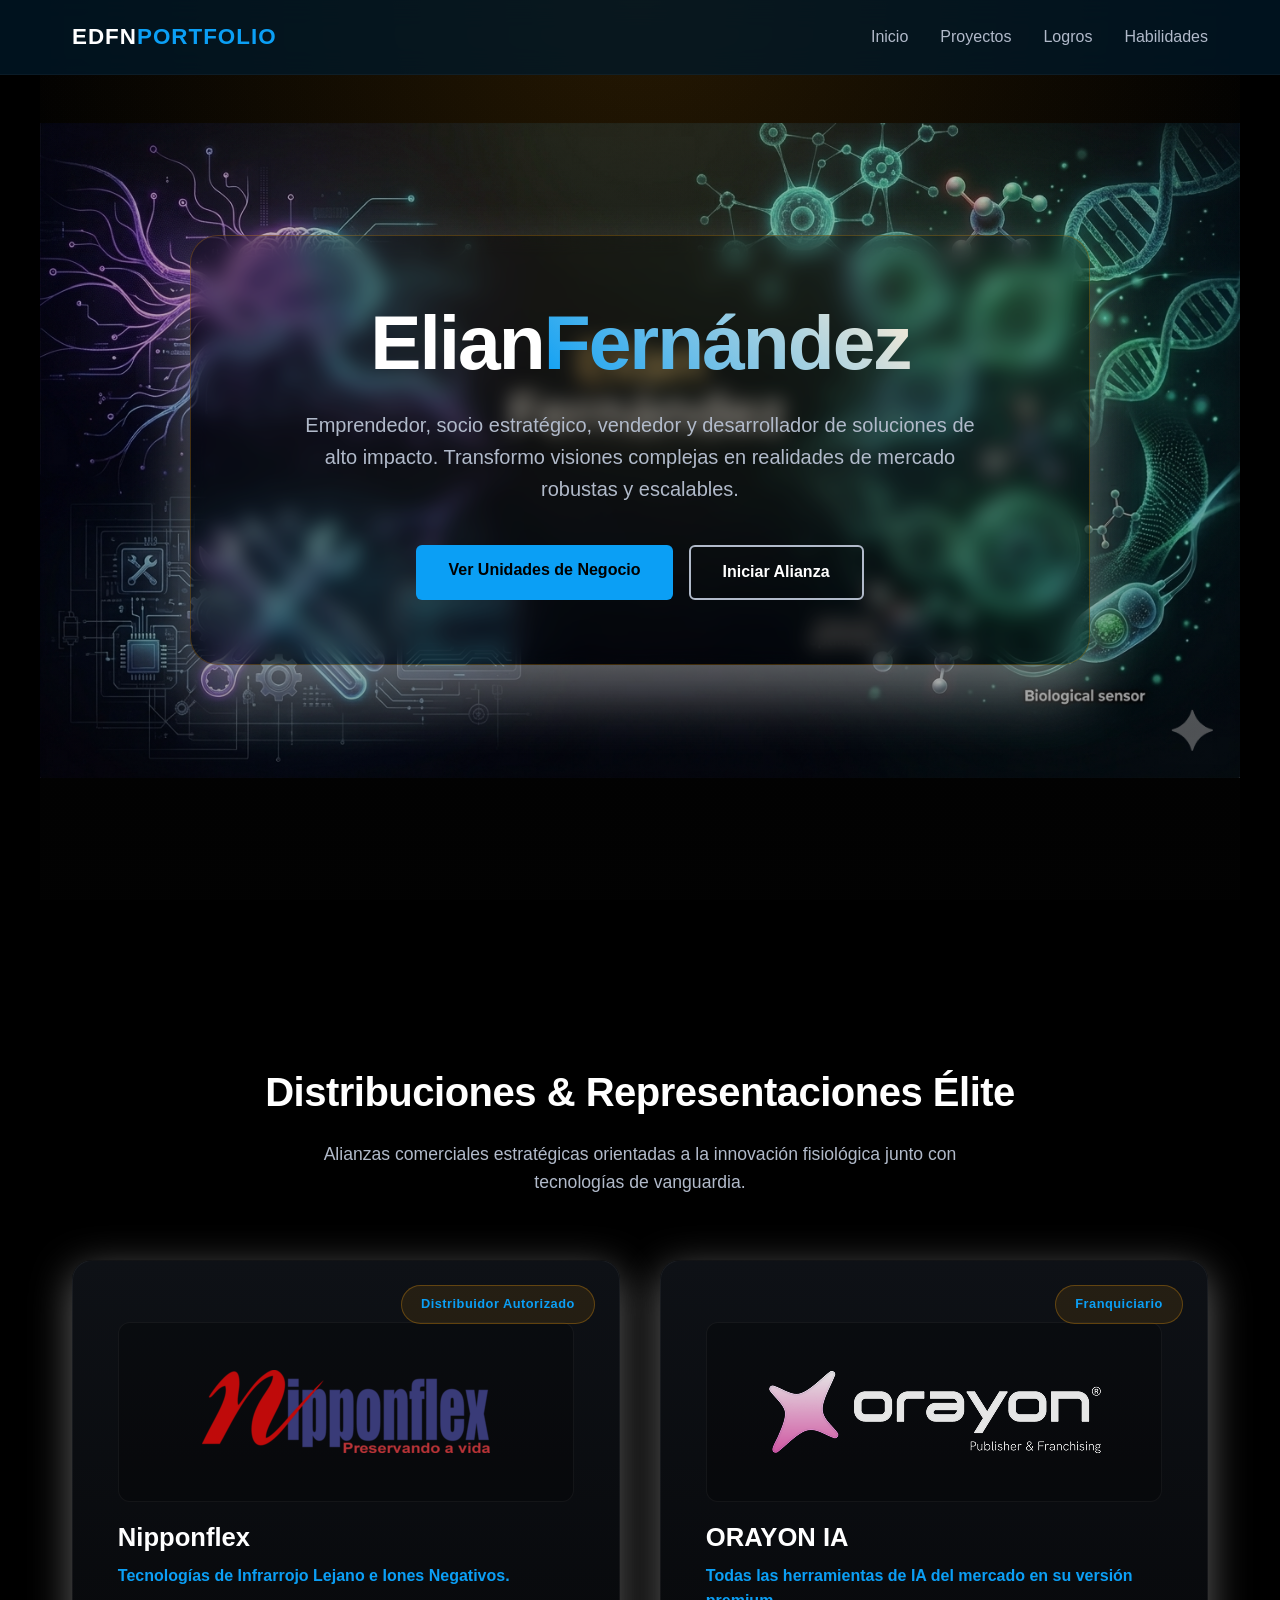
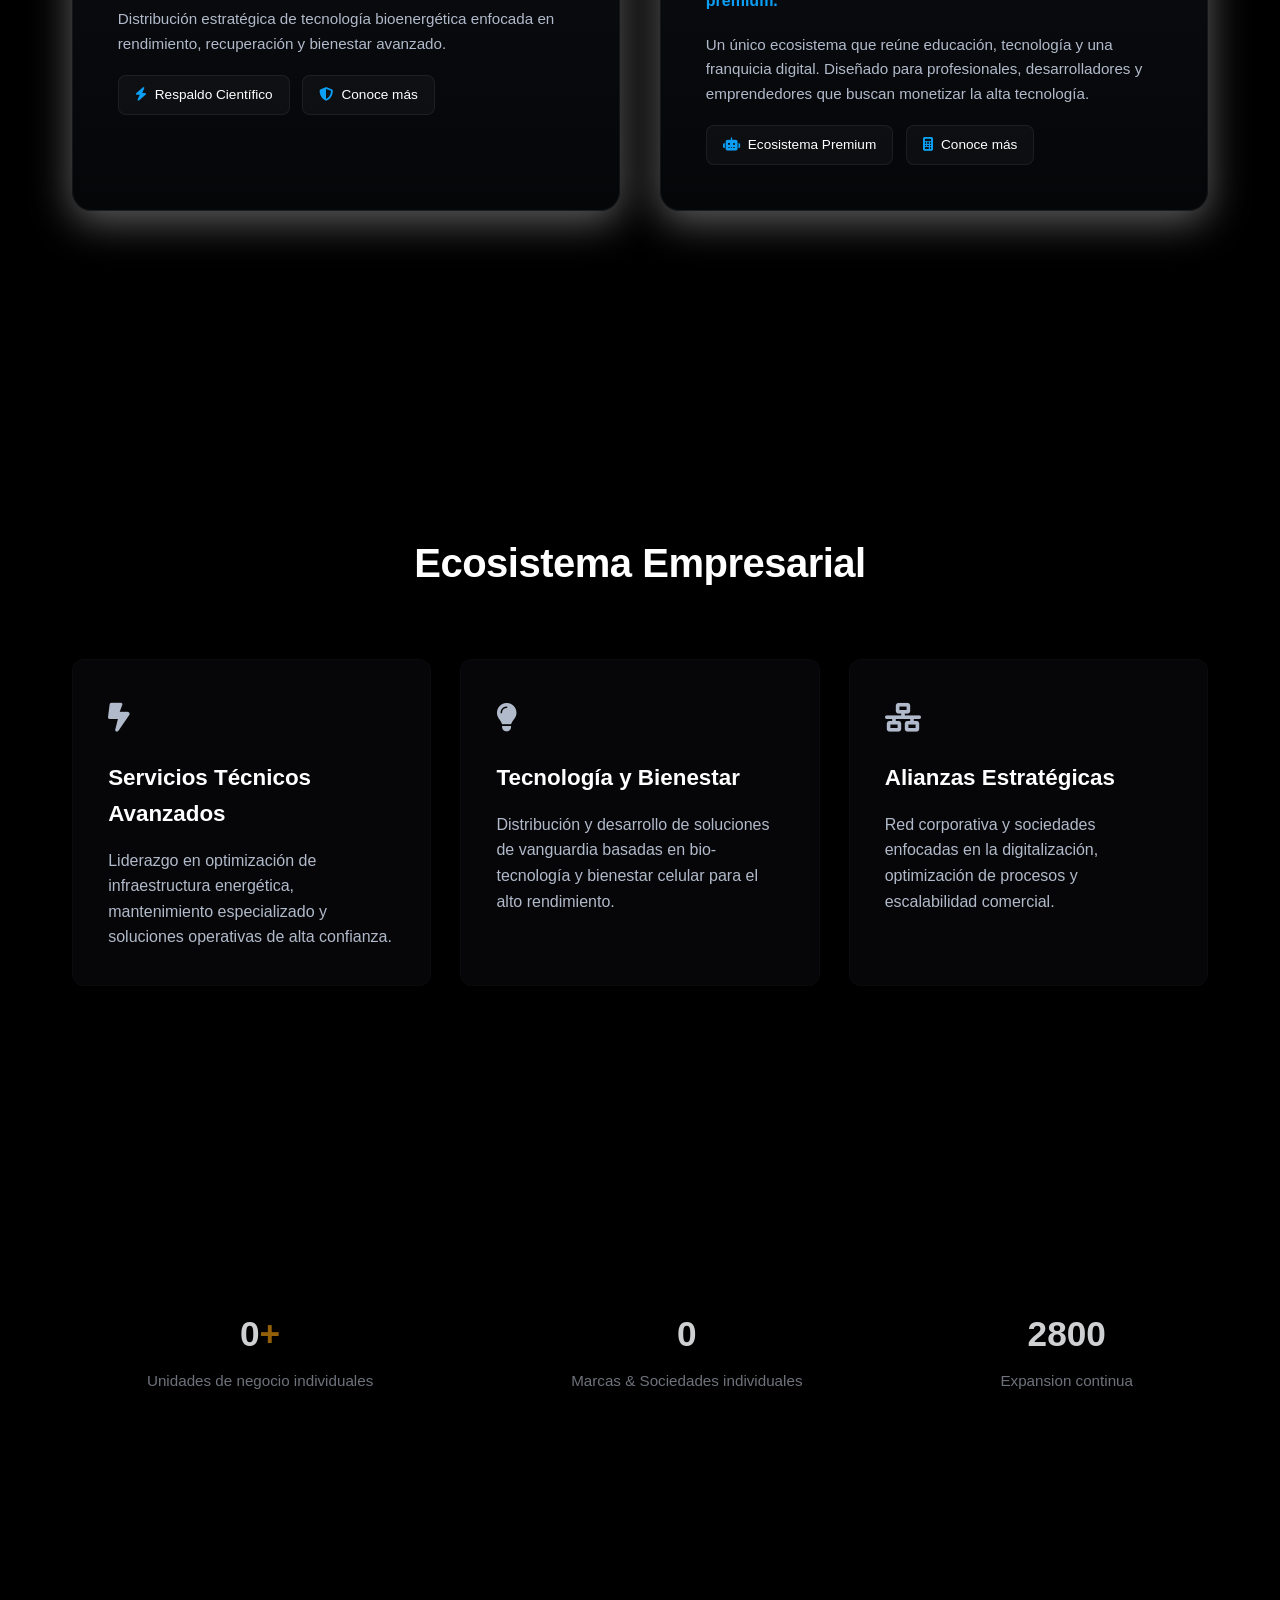
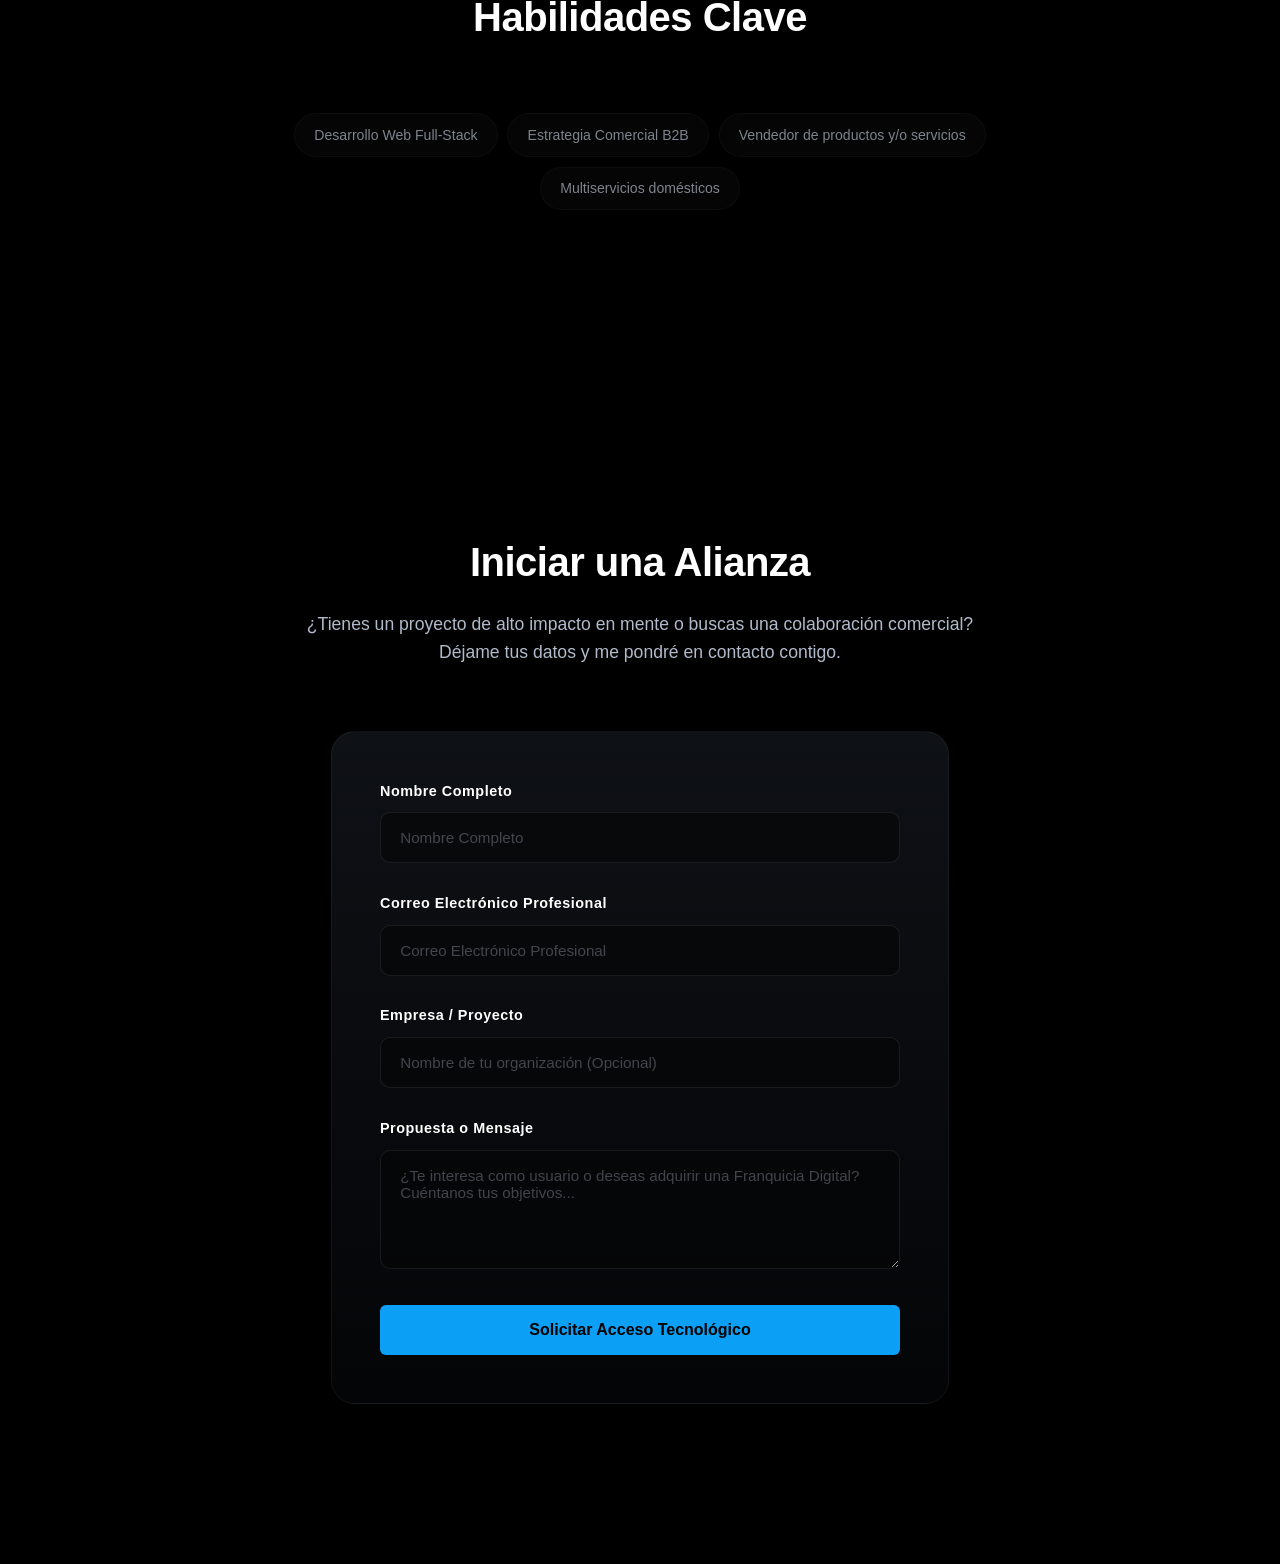
==== commit 0a8c7790: "Update index.html" ====
--- a/index.html
+++ b/index.html
@@ -139,15 +139,18 @@
         <p class="section-subtitle">¿Tienes un proyecto de alto impacto en mente o buscas una colaboración comercial? Déjame tus datos y me pondré en contacto contigo.</p>
         
         <div class="contact-container">
-            <form class="contact-form" action="#" method="POST">
+            <form class="contact-form" action="https://formspree.io/f/xojrrjwg" method="POST">
+                
+                <input type="hidden" name="_subject" value="Nueva Consulta / Franquicia ORAYON IA">
+                
                 <div class="form-group">
                     <label for="nombre">Nombre Completo</label>
-                    <input type="text" id="nombre" name="nombre" placeholder="Ej. Carlos Fuentes" required>
+                    <input type="text" id="nombre" name="nombre" placeholder="Nombre Completo" required>
                 </div>
                 
                 <div class="form-group">
-                    <label for="correo">Correo Electrónico</label>
-                    <input type="email" id="correo" name="correo" placeholder="ejemplo@empresa.com" required>
+                    <label for="email">Correo Electrónico Profesional</label>
+                    <input type="email" id="email" name="email" placeholder="Correo Electrónico Profesional" required>
                 </div>
                 
                 <div class="form-group">
@@ -157,17 +160,18 @@
                 
                 <div class="form-group">
                     <label for="mensaje">Propuesta o Mensaje</label>
-                    <textarea id="mensaje" name="mensaje" rows="5" placeholder="Cuéntame brevemente sobre la alianza estratégica que deseas proponer..." required></textarea>
+                    <textarea id="mensaje" name="mensaje" rows="5" placeholder="¿Te interesa como usuario o deseas adquirir una Franquicia Digital? Cuéntanos tus objetivos..." required></textarea>
                 </div>
                 
-                <button type="submit" class="btn btn-primary btn-submit">Enviar Propuesta</button>
+                <button type="submit" class="btn btn-primary btn-submit">Solicitar Acceso Tecnológico</button>
             </form>
         </div>
     </section>
+
 
     
 
     <script src="script.js"></script>
     
 </body>
-</html>+</html>
